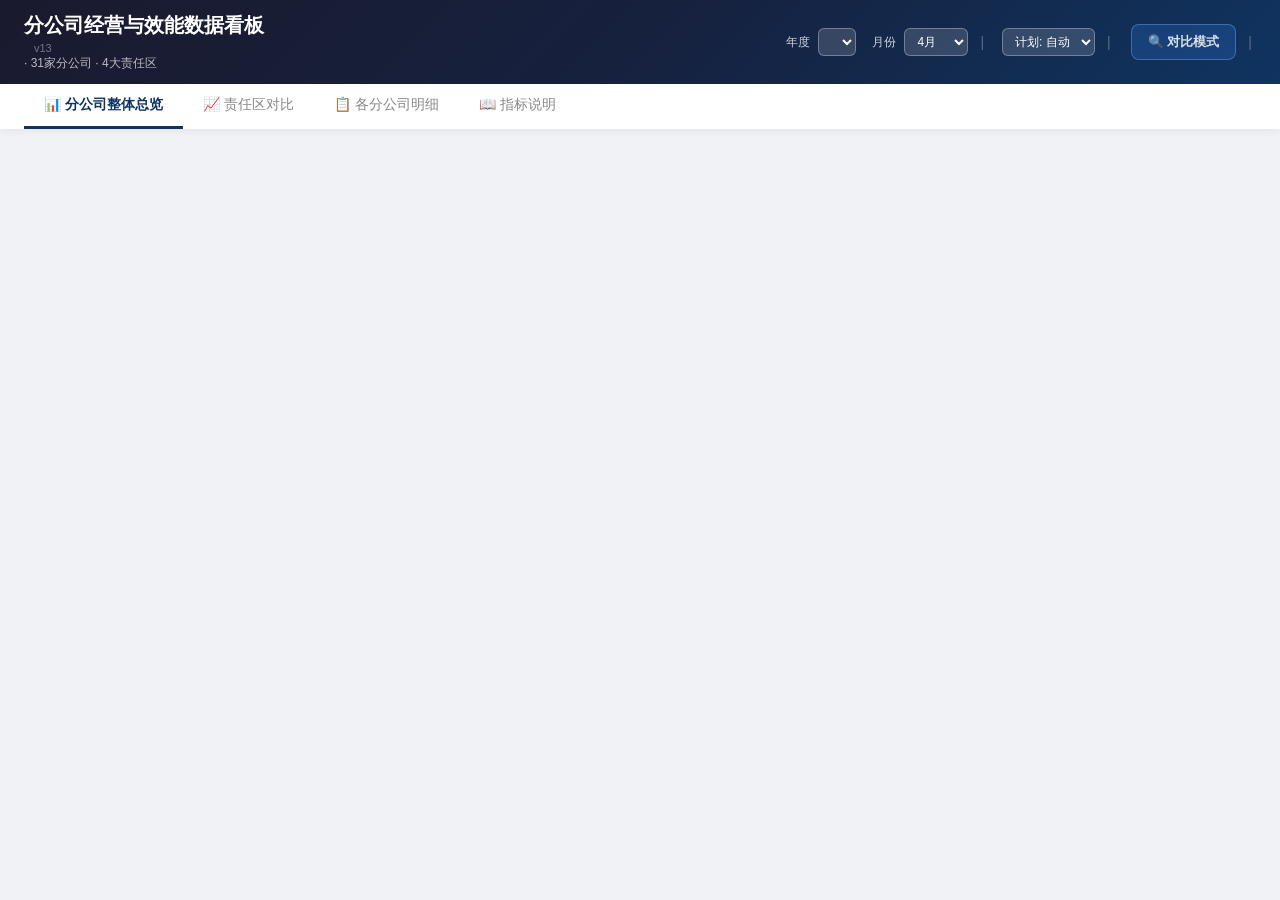
==== share/7TTi6jimqoZZT1NUqRh9ClETQp-K2IYTJYkHz1NMRUw/index.html @ ac45675e "deploy: publish encrypted demo share" ====
<!DOCTYPE html>
<html lang="zh-CN">
<head>
<meta charset="UTF-8"><meta http-equiv="Cache-Control" content="no-cache, no-store, must-revalidate"><meta http-equiv="Pragma" content="no-cache"><meta http-equiv="Expires" content="0"><meta name="robots" content="noindex,nofollow"><meta name="viewport" content="width=device-width,initial-scale=1.0">
<base href="/anxiaoneng/">
<title>分公司经营与效能数据看板 - 2026年4月</title>
<link rel="icon" href="data:,">
<link rel="stylesheet" href="dashboard-diagnosis.css?v=2061812">
<link rel="stylesheet" href="pages/unlock.css?v=1">
<script src="chart.umd.min.js"></script>
<style>
:root{--bg:#f0f2f5;--card:#fff;--text:#1a1a2e;--muted:#888;--blue:#3b82f6;--green:#10b981;--red:#ef4444;--purple:#8b5cf6;--amber:#f59e0b}
*{margin:0;padding:0;box-sizing:border-box}
body{font-family:-apple-system,BlinkMacSystemFont,'PingFang SC','Microsoft YaHei',sans-serif;background:var(--bg);color:var(--text);font-size:14px}
.header{background:linear-gradient(135deg,#1a1a2e,#16213e,#0f3460);color:#fff;padding:12px 24px;display:flex;justify-content:space-between;align-items:center;flex-wrap:wrap;gap:8px}
.header h1{font-size:20px;font-weight:600}
.header .sub{font-size:12px;opacity:.7}
.toolbar{display:flex;gap:8px;align-items:center}
.toolbar button,.toolbar .btn-file{padding:6px 14px;border:1px solid rgba(255,255,255,.3);border-radius:6px;background:rgba(255,255,255,.1);color:#fff;cursor:pointer;font-size:12px;transition:.2s}
.toolbar button:hover,.toolbar .btn-file:hover{background:rgba(255,255,255,.2)}
.toolbar select{color:#fff;background:rgba(255,255,255,.15);border:1px solid rgba(255,255,255,.3);border-radius:6px;padding:5px 8px;font-size:12px;cursor:pointer}
.toolbar select option{color:#1a1a2e;background:#fff}
.toolbar input[type=file]{display:none}
.nav{display:flex;background:var(--card);padding:0 24px;box-shadow:0 2px 8px rgba(0,0,0,.06)}
.nav button{padding:12px 20px;border:none;background:none;font-size:14px;cursor:pointer;color:var(--muted);border-bottom:3px solid transparent}
.nav button:hover{color:var(--text)}
.nav button.active{color:#0f3460;border-bottom-color:#0f3460;font-weight:600}
.main{padding:20px 24px;max-width:1600px;margin:0 auto}
.tab{display:none}.tab.active{display:block;animation:fadeIn .25s ease}
@keyframes fadeIn{from{opacity:0;transform:translateY(4px)}to{opacity:1;transform:translateY(0)}}

.kpi-row{display:grid;grid-template-columns:repeat(auto-fill,minmax(200px,1fr));gap:12px;margin-bottom:20px}
.kpi-card{background:var(--card);border-radius:8px;padding:14px 16px;box-shadow:0 1px 4px rgba(0,0,0,.06);border-left:4px solid var(--blue)}
.kpi-card.c-green{border-left-color:var(--green)}.kpi-card.c-red{border-left-color:var(--red)}.kpi-card.c-purple{border-left-color:var(--purple)}.kpi-card.c-amber{border-left-color:var(--amber)}
.kpi-card .kl{font-size:12px;color:var(--muted);margin-bottom:4px}
.kpi-card .kv{font-size:22px;font-weight:700}

.section{margin-bottom:16px}
.sec-header{display:flex;align-items:center;gap:8px;padding:10px 14px;background:var(--card);border-radius:8px;cursor:pointer;box-shadow:0 1px 4px rgba(0,0,0,.06);user-select:none}
.sec-header:hover{background:#f8f9ff}
.sec-header .arrow{transition:.2s;font-size:10px;color:var(--muted)}
.sec-header.open .arrow{transform:rotate(90deg)}
h4.open .arrow{transform:rotate(90deg)}
.sec-header h3{font-size:14px;font-weight:600}
.sec-header .badge{font-size:11px;background:#e0e7ff;color:#3730a3;padding:2px 8px;border-radius:10px}
.sec-body{display:none;padding:12px 0}
.sec-body.open{display:block}
.sec-group{margin-bottom:10px}

.tbl-wrap{overflow-x:auto;background:var(--card);border-radius:8px;box-shadow:0 1px 4px rgba(0,0,0,.06);margin-bottom:12px;max-height:70vh;overflow-y:auto;background-image:linear-gradient(to right,var(--card) 30%,transparent),linear-gradient(to left,var(--card) 30%,transparent),radial-gradient(farthest-side at 0 50%,rgba(0,0,0,.12),transparent),radial-gradient(farthest-side at 100% 50%,rgba(0,0,0,.12),transparent);background-position:0 0,100% 0,0 0,100% 0;background-repeat:no-repeat;background-size:40px 100%,40px 100%,14px 100%,14px 100%;background-attachment:local,local,scroll,scroll}
.tbl-wrap table th{position:sticky;top:0;z-index:9;background:#f0f4ff}
.tbl-wrap table th:nth-child(1){left:0;z-index:8}
.tbl-wrap table td:nth-child(1){position:sticky;left:0;z-index:4;background:var(--card)}
.tbl-wrap tr:nth-child(even) td{background:#fafafa}
.tbl-wrap tr:nth-child(even) td:nth-child(1){background:#fafafa}
.tbl-wrap tr:nth-child(even) td:nth-child(2){background:#fafafa}
.tbl-wrap tr:nth-child(even) td:nth-child(3){background:#fafafa}
.tbl-wrap tr:hover td{background:#f0f4ff}
.tbl-wrap tr:hover td:nth-child(1){background:#f0f4ff}
.tbl-wrap tr:hover td:nth-child(2){background:#f0f4ff}
.tbl-wrap tr:hover td:nth-child(3){background:#f0f4ff}
table{width:100%;border-collapse:separate;border-spacing:0;font-size:12px}
th{text-align:left;padding:8px 10px;background:#f8f9fa;color:var(--muted);font-weight:600;border-bottom:2px solid #e5e7eb;white-space:nowrap}
td{padding:7px 10px;border-bottom:1px solid #f0f0f0;white-space:nowrap}
tr:hover td{background:#f8f9ff}
.num{text-align:right;font-variant-numeric:tabular-nums}
.hi-green{color:var(--green);font-weight:600}
.hi-red{color:var(--red);font-weight:600}
/* 责任区核心指标表 & 分公司明细表 & 分公司详情表 — 统一黑色字体 */
#branches-table .hi-green,#branches-table .hi-red,#regions-key-table .hi-green,#regions-key-table .hi-red,#branch-detail-view .hi-green,#branch-detail-view .hi-red{color:#1a1a2e!important;font-weight:400}
.computed{color:var(--muted);font-size:11px}

.chart-grid{display:grid;grid-template-columns:1fr 1fr;gap:16px;margin-bottom:12px}
.chart-grid.compare-mode{grid-template-columns:1fr;max-width:900px}
.chart-grid.compare-mode .chart-wrap{min-height:340px}
.chart-card{background:var(--card);border-radius:8px;padding:14px;box-shadow:0 1px 4px rgba(0,0,0,.06)}
.chart-card h4{font-size:12px;margin-bottom:10px;color:var(--muted);font-weight:600}
.chart-wrap{position:relative;min-height:260px}

.region-grid{display:grid;grid-template-columns:repeat(4,1fr);gap:12px;margin-bottom:16px}
.region-card{background:var(--card);border-radius:8px;padding:14px;box-shadow:0 1px 4px rgba(0,0,0,.06)}
.region-card h4{font-size:13px;margin-bottom:10px;padding-bottom:8px;border-bottom:2px solid var(--blue)}
.region-card .metric{display:flex;justify-content:space-between;padding:4px 0;font-size:12px;border-bottom:1px solid #f5f5f5}
.region-card .metric .mv{font-weight:600}

.search-bar{display:flex;gap:8px;margin-bottom:16px;align-items:center}
.search-bar input,.search-bar select{padding:6px 12px;border:1px solid #d1d5db;border-radius:6px;font-size:13px}
.search-bar input{width:200px}

.more-toggle{display:flex;align-items:center;gap:6px;padding:8px 0;cursor:pointer;color:var(--muted);font-size:12px;user-select:none}
.more-toggle:hover{color:var(--blue)}
.more-toggle .mt-arrow{transition:.2s;font-size:10px}
.more-toggle.open .mt-arrow{transform:rotate(90deg)}
.more-body{display:none}
.more-body.open{display:block}
.branch-charts{display:grid;grid-template-columns:repeat(auto-fit,minmax(320px,1fr));gap:14px}
.branch-charts .chart-card{background:var(--bg2);border-radius:10px;padding:14px 16px;border:1px solid var(--border);margin-bottom:0!important}
.branch-charts .chart-card h4{font-size:13px;margin:0 0 10px 0;color:var(--text);font-weight:600}
.branch-charts .chart-wrap{background:#fafbfc;border-radius:6px;padding:4px}

@media(max-width:1200px){.chart-grid{grid-template-columns:1fr}}
@media(max-width:1000px){.region-grid{grid-template-columns:repeat(2,1fr)}.kpi-row{grid-template-columns:repeat(3,1fr)}}
@media(max-width:600px){.region-grid{grid-template-columns:1fr}.kpi-row{grid-template-columns:repeat(2,1fr)}}

.month-bar{display:flex;align-items:center;gap:8px}
.month-bar select{padding:4px 10px;border:1px solid rgba(255,255,255,.3);border-radius:6px;background:rgba(255,255,255,.1);color:#fff;font-size:13px;cursor:pointer;outline:none}
.month-bar select option{color:#333;background:#fff}
.month-bar .btn-reset{padding:4px 10px;border:1px solid rgba(255,255,255,.15);border-radius:6px;background:transparent;color:rgba(255,255,255,.6);cursor:pointer;font-size:11px}
.month-bar .btn-reset:hover{color:#fff;border-color:rgba(255,255,255,.5)}

.plan-bar{display:flex;align-items:center;gap:6px}
.month-bar select#planSelect{padding:4px 8px;border:1px solid rgba(255,255,255,.2);border-radius:6px;background:rgba(255,255,255,.08);color:rgba(255,255,255,.7);font-size:12px;cursor:pointer;outline:none;max-width:180px}
.month-bar select#planSelect option{color:#333;background:#fff}

.btn-dl{display:inline-block;background:rgba(255,255,255,.12);color:#fff;border:1px solid rgba(255,255,255,.2);padding:4px 12px;border-radius:6px;font-size:12px;text-decoration:none;cursor:pointer}.btn-dl:hover{background:rgba(255,255,255,.2)}

/* Branch Detail */
.breadcrumb{margin-bottom:16px;font-size:13px}
.breadcrumb a{color:var(--primary);cursor:pointer;text-decoration:none}
.breadcrumb a:hover{text-decoration:underline}
.branch-header{display:flex;align-items:center;gap:12px;margin-bottom:20px}
.branch-header h2{margin:0;font-size:22px}
.badge-rank{display:inline-block;padding:2px 8px;border-radius:10px;font-size:12px;font-weight:600}
.badge-rank.top{background:#d4edda;color:#155724}
.badge-rank.mid{background:#fff3cd;color:#856404}
.badge-rank.low{background:#f8d7da;color:#721c24}
.back-btn{display:inline-flex;align-items:center;gap:4px;padding:6px 14px;border:none;border-radius:6px;background:var(--bg2);color:var(--text);cursor:pointer;font-size:13px;margin-bottom:16px}
.back-btn:hover{background:var(--border)}
.kpi-cards{display:grid;grid-template-columns:repeat(auto-fit,minmax(220px,1fr));gap:12px;margin-bottom:20px}
.kpi-card{background:var(--bg2);border-radius:8px;padding:14px 16px;border-left:3px solid var(--primary)}
.kpi-card h4{font-size:12px;color:var(--text2);margin:0 0 8px 0}
.kpi-card .val{font-size:24px;font-weight:700;margin-bottom:4px}
.kpi-card .avg{font-size:12px;color:var(--text2);margin-bottom:6px}
.kpi-card .diff{font-size:12px;margin-bottom:4px}
.kpi-card .rank{font-size:11px;color:var(--text2)}
.diff-up{color:#16a34a}
.diff-down{color:#dc2626}
.rank-bar{display:flex;align-items:center;gap:6px}
.rank-bar .bar-track{flex:1;height:4px;background:var(--border);border-radius:2px;overflow:hidden}
.rank-bar .bar-fill{height:100%;border-radius:2px;transition:width .3s}
.col-rank{width:60px;text-align:center}
.clickable-row{cursor:pointer;transition:background .15s}
.clickable-row:hover{background:rgba(59,130,246,.06)}


.sortable{cursor:pointer;user-select:none;white-space:nowrap}
.sortable:hover{background:rgba(59,130,246,.08)}
.mt-arrow{display:inline-block;font-size:10px;transition:transform .2s}
.more-toggle.open .mt-arrow{transform:rotate(90deg)}


.toast{position:fixed;top:20px;left:50%;transform:translateX(-50%);z-index:10000;padding:10px 24px;border-radius:8px;font-size:13px;font-weight:600;box-shadow:0 4px 20px rgba(0,0,0,.15);animation:toastIn .3s ease,toastOut .3s ease 2.5s forwards;pointer-events:none}
.toast-success{background:#d4edda;color:#155724;border:1px solid #c3e6cb}
.toast-error{background:#f8d7da;color:#721c24;border:1px solid #f5c6cb}
.toast-info{background:#d1ecf1;color:#0c5460;border:1px solid #bee5eb}
@keyframes toastIn{from{opacity:0;transform:translateX(-50%) translateY(-20px)}to{opacity:1;transform:translateX(-50%) translateY(0)}}
@keyframes toastOut{from{opacity:1}to{opacity:0;transform:translateX(-50%) translateY(-10px)}}

/* Data management */
.data-year{margin-bottom:24px}
.data-year h3{font-size:15px;margin-bottom:10px;color:#1a1a2e}
.month-grid{display:grid;grid-template-columns:repeat(12,1fr);gap:8px;margin-bottom:8px}
.month-cell{background:var(--card);border-radius:6px;padding:10px 8px;text-align:center;font-size:11px;box-shadow:0 1px 3px rgba(0,0,0,.04);cursor:default;transition:.15s}
.month-cell.has-data{background:#e8f5e9;border:1px solid #a5d6a7;color:#2e7d32;font-weight:600}
.month-cell.no-data{background:#fafafa;border:1px dashed #e0e0e0;color:#bbb}
.month-cell:hover{transform:translateY(-1px);box-shadow:0 3px 8px rgba(0,0,0,.08)}
.month-cell .mon{font-size:18px;font-weight:700;display:block;margin-bottom:2px}
.month-cell .yr{font-size:10px;opacity:.6}
.plan-list{display:flex;flex-wrap:wrap;gap:8px;margin-bottom:8px}
.plan-card{background:var(--card);border-radius:8px;padding:10px 14px;box-shadow:0 1px 3px rgba(0,0,0,.04);display:flex;align-items:center;gap:10px;font-size:12px}
.plan-card .vers{font-weight:600;color:#0f3460;font-size:14px}
.plan-card .info{color:var(--muted);font-size:11px}
.plan-card .plan-actions{margin-left:auto;display:flex;gap:4px}
.data-section{margin-bottom:20px}
.data-section h4{font-size:13px;color:var(--muted);margin-bottom:8px;text-transform:uppercase;letter-spacing:.5px}
.data-actions{display:flex;gap:8px;margin-top:16px;flex-wrap:wrap}
.btn-sm{padding:4px 10px;font-size:11px;border-radius:4px;border:1px solid #ddd;background:#fff;cursor:pointer;transition:.15s}
.btn-sm:hover{background:#f5f5f5}
.btn-sm.danger{color:#c62828;border-color:#ef9a9a}
.btn-sm.danger:hover{background:#ffebee}
.btn-sm.warn{color:#e65100;border-color:#ffcc80}
.btn-sm.warn:hover{background:#fff3e0}
.trend-show-btn{padding:6px 16px;border:1px solid #2563eb;border-radius:6px;background:#2563eb;color:#fff;cursor:pointer;font-size:12px;font-weight:600;transition:.15s}
.trend-show-btn:hover{background:#1d4ed8;border-color:#1d4ed8}
.trend-show-btn:focus-visible{outline:2px solid #93c5fd;outline-offset:2px}
.trend-summary{margin-top:12px;padding:12px 14px;border-left:3px solid #2563eb;border-radius:6px;background:#f5f8ff;color:var(--text);font-size:12px;line-height:1.7}
.trend-summary strong{color:#1d4ed8}
.import-time{font-size:10px;color:var(--muted)}

/* KPI card delta badge */
.kpi-delta{font-size:10px;margin-top:4px;padding:2px 6px;border-radius:4px;background:rgba(0,0,0,.04);display:inline-block}
/* Compare column styling */
.cmp-hdr{background:#e8f0fe!important;color:#1e40af;font-weight:600}
.cmp-data{color:#666;background:rgba(59,130,246,.04)}
.cmp-delta{font-variant-numeric:tabular-nums}
/* Overview section row highlight in compare mode */
:root{--cmp-bg:rgba(239,246,255,.5)}
tr:nth-child(even) .cmp-delta{background:rgba(239,246,255,.6)!important}
tr:nth-child(even) .cmp-data{background:rgba(59,130,246,.06)!important}
/* Chart grid in compare mode — increased spacing */
.chart-grid.compare-mode .chart-wrap{min-height:420px;margin-bottom:24px}
.chart-grid.compare-mode .chart-card{padding:14px 18px}
.chart-grid.compare-mode canvas{max-height:380px}
/* Branches table compare column — warm highlight */
td.cmp-delta{transition:background .2s}
.tbl-wrap tbody tr:hover td.cmp-delta{background:#fef3c7!important}
.alert-bar{position:sticky;top:0;z-index:100;background:#fff;border-bottom:1px solid #fee2e2;box-shadow:0 2px 8px rgba(0,0,0,.06)}.alert-bar .alert-summary{padding:8px 16px;color:#991b1b;user-select:none}.alert-bar .alert-detail{padding:0 16px 8px}.alert-bar .alert-toggle{font-size:10px;margin-left:8px;color:#999}.alert-item{transition:background .2s}.alert-item:hover{filter:brightness(.97)}
/* Export tab */
.exp-section{background:var(--card);border-radius:8px;padding:16px 20px;margin-bottom:16px;box-shadow:0 1px 4px rgba(0,0,0,.06)}
.exp-section h3{font-size:14px;color:#1e3a5f;margin-bottom:10px}
.exp-check{display:inline-flex;align-items:center;gap:4px;font-size:12px;padding:3px 8px;border:1px solid #e5e7eb;border-radius:6px;margin:2px 4px 2px 0;cursor:pointer;white-space:nowrap;user-select:none;transition:.15s}
.exp-check:hover{border-color:var(--blue);background:#eff6ff}
.exp-check input[type=checkbox]{accent-color:var(--blue)}
.exp-sel-all{padding:2px 10px;border:1px solid #d1d5db;border-radius:4px;background:#f9fafb;cursor:pointer;font-size:11px;color:#6b7280;margin-right:4px;transition:.15s}
.exp-sel-all:hover{background:#e5e7eb;color:#374151}
.exp-sel-card{padding:1px 8px;font-size:10px;border:1px solid rgba(0,0,0,.12);border-radius:3px;background:rgba(255,255,255,.7);cursor:pointer;transition:.15s}
.exp-sel-card:hover{background:#fff;border-color:rgba(0,0,0,.25)}
.exp-check-card:hover{background:rgba(255,255,255,.6) !important}
.exp-btn-primary{padding:8px 20px;background:var(--blue);color:#fff;border:none;border-radius:6px;cursor:pointer;font-weight:600;transition:.2s}
.exp-btn-primary:hover{filter:brightness(1.1)}
.exp-branch-label{min-width:110px}

/* ========== 移动端适配 ========== */
@media(max-width:768px){
  /* ── Header & Toolbar ── */
  .header{padding:10px 12px;flex-direction:column;align-items:flex-start}
  .header h1{font-size:16px}
  .header .sub{font-size:10px;display:block;margin-top:2px}
  .toolbar{flex-wrap:wrap;gap:4px;font-size:11px}
  .toolbar button,.toolbar .btn-file{padding:4px 8px;font-size:10px;border-radius:4px}
  .toolbar select{padding:3px 6px;font-size:10px}
  .toolbar a.btn-dl{padding:3px 8px;font-size:10px}
  .toolbar .month-bar select,.toolbar .plan-bar select{font-size:10px;padding:3px 6px}
  .toolbar #btnCompare{padding:5px 10px;font-size:11px}
  .toolbar label{font-size:10px}

  /* ── Compare bar ── */
  #compareBar{flex-wrap:wrap;padding:6px 10px;gap:4px;font-size:11px}
  #compareBar select{padding:2px 6px;font-size:10px}
  #compareBar button{padding:2px 6px;font-size:10px}

  /* ── Navigation ── */
  .nav{padding:0 8px;overflow-x:auto;-webkit-overflow-scrolling:touch}
  .nav button{padding:8px 10px;font-size:11px;white-space:nowrap;flex-shrink:0}

  /* ── Main content ── */
  .main{padding:12px 8px}

  /* ── KPI cards ── */
  .kpi-row{grid-template-columns:1fr 1fr;gap:8px}
  .kpi-card{padding:10px 12px}
  .kpi-card .kv{font-size:18px}
  .kpi-card .kl{font-size:10px}

  /* ── Section headers ── */
  .sec-header{padding:8px 10px}
  .sec-header h3{font-size:12px}

  /* ── Region grid ── */
  .region-grid{grid-template-columns:1fr;gap:8px}
  .region-card{padding:10px 12px}
  .region-card h4{font-size:11px}
  .region-card .metric{font-size:10px}

  /* ── Chart grid ── */
  .chart-grid{grid-template-columns:1fr;gap:10px}
  .chart-card{padding:8px 10px}
  .chart-card h4{font-size:11px}
  .chart-wrap{min-height:200px}
  .chart-grid.compare-mode .chart-wrap{min-height:240px}

  /* ── Branch search ── */
  .search-bar{flex-wrap:wrap;gap:4px}
  .search-bar input{width:100%}
  .search-bar select{font-size:11px;padding:4px 8px}

  /* ── Branch table ── */
  .tbl-wrap{max-height:55vh;font-size:10px}
  .tbl-wrap table{font-size:10px}
  .tbl-wrap th,.tbl-wrap td{padding:5px 6px}
  /* ── Branch detail ── */
  .branch-header{flex-wrap:wrap;gap:6px}
  .branch-header h2{font-size:16px}
  .kpi-cards{grid-template-columns:1fr 1fr;gap:8px}
  .kpi-card .val{font-size:18px}
  .branch-charts{grid-template-columns:1fr}

  /* ── Trend section ── */
  #trend-chart-wrap{height:220px}

  /* ── Data management ── */
  .data-year h3{font-size:13px}
  .month-grid{grid-template-columns:repeat(6,1fr);gap:4px}
  .month-cell{padding:6px 4px;font-size:9px}
  .month-cell .mon{font-size:14px}
  .plan-card{width:100%}

  /* ── Export tab ── */
  .exp-section{padding:10px 12px;margin-bottom:10px}
  .exp-section h3{font-size:12px}
  .exp-check{padding:2px 6px;font-size:10px}
  .exp-sel-all{padding:1px 6px;font-size:9px}
  .exp-btn-primary{padding:6px 14px;font-size:13px;width:100%}

  /* ── Alert bar ── */
  .alert-bar .alert-summary{padding:6px 10px;font-size:11px}
  .alert-bar .alert-detail{padding:0 10px 6px;font-size:10px}

  /* ── Breadcrumb ── */
  .breadcrumb{font-size:11px}

  /* ── Toast ── */
  .toast{font-size:11px;padding:8px 16px}
}

@media(max-width:480px){
  .kpi-row{grid-template-columns:1fr}
  .kpi-cards{grid-template-columns:1fr}
  .month-grid{grid-template-columns:repeat(3,1fr)}
  .nav button{font-size:10px;padding:6px 8px}
  .header h1{font-size:14px}
  .toolbar button,.toolbar select{font-size:9px}
}
.share-banner{display:none;align-items:center;gap:18px;flex-wrap:wrap;padding:10px 24px;background:#eff6ff;border-bottom:1px solid #bfdbfe;color:#1e3a8a;font-size:12px}
.share-banner .share-badge{font-weight:700;background:#2563eb;color:#fff;padding:4px 10px;border-radius:999px}
.share-banner span b{color:#1e40af;margin-left:4px}
.share-empty{max-width:620px;margin:80px auto;padding:40px;text-align:center;background:#fff;border:1px solid #dbeafe;border-radius:14px;box-shadow:0 8px 30px rgba(30,64,175,.08)}
.share-empty-icon{font-size:44px;margin-bottom:12px}.share-empty h2{font-size:20px;margin-bottom:10px}.share-empty p{color:#475569;margin-bottom:8px}.share-empty small{color:#94a3b8}
.share-mode .toolbar [data-share-restricted],.share-mode [data-share-ai]{display:none!important}</style>
</head>
<body>
<div class="header">
<div><h1>分公司经营与效能数据看板</h1><span style="font-size:11px;color:rgba(255,255,255,.4);margin-left:10px">v13</span><div class="sub"><span id="monthLabel"></span><span id="headerComparePeriodLabel" style="display:none;font-size:11px;color:rgba(147,197,253,.9);margin-left:6px"></span><span> · 31家分公司 · 4大责任区</span></div></div>

<div class="toolbar"><label style="font-size:12px;opacity:.8">年度</label><select id="yearSelect" onchange="setDataYear(this.value)"></select><label style="font-size:12px;opacity:.8;margin-left:8px">月份</label><select id="dataMonth" onchange="setDataMonth(this.value)"><option value="1">1月</option><option value="2">2月</option><option value="3">3月</option><option value="4" selected>4月</option><option value="5">5月</option><option value="6">6月</option><option value="7">7月</option><option value="8">8月</option><option value="9">9月</option><option value="10">10月</option><option value="11">11月</option><option value="12">12月</option></select>
<span style="opacity:.3;margin:0 4px">|</span>
<select id="planSelect" onchange="switchPlan(this.value)" style="margin-left:6px;padding:5px 8px;color:#fff;background:rgba(255,255,255,.15);border:1px solid rgba(255,255,255,.3);border-radius:6px;font-size:12px;cursor:pointer" title="选择计划版本"><option value="auto" selected>计划: 自动</option></select>
<span style="opacity:.3;margin:0 4px">|</span>
<button id="btnCompare" style="margin-left:8px;font-size:13px;opacity:.85;padding:8px 16px;background:rgba(59,130,246,.25);border:1px solid rgba(147,197,253,.4);border-radius:8px;color:#fff;cursor:pointer;transition:.2s;font-weight:600">🔍 对比模式</button>
<span style="opacity:.3;margin:0 4px">|</span>






</div>
</div>
<div id="shareBanner" class="share-banner"><span class="share-badge">只读分享</span><span>数据周期 <b id="sharePeriod">—</b></span><span>数据版本 <b id="shareVersion">—</b></span><span>发布时间 <b id="sharePublishedAt">—</b></span><span>分享模式 <b id="shareModeLabel">—</b></span></div>
<div id="statusBar" style="display:none;background:rgba(76,175,80,.2);color:#4caf50;padding:4px 16px;font-size:12px;text-align:center"></div>



<div id="compareBar" style="display:none;background:rgba(59,130,246,.08);border-bottom:1px solid rgba(59,130,246,.15);padding:6px 24px;align-items:center;gap:6px"><span style="font-size:12px;color:rgba(59,130,246,.9);font-weight:600;margin-right:4px">🔍 对比期</span><select id="compareYear" onchange="refreshCompareMonths();setComparePeriod()" style="padding:3px 8px;font-size:12px;border:1px solid rgba(59,130,246,.3);border-radius:4px;background:#fff;margin-right:2px"></select><span style="font-size:12px;color:#666">年</span><select id="compareMonth" onchange="setComparePeriod()" style="padding:3px 8px;font-size:12px;border:1px solid rgba(59,130,246,.3);border-radius:4px;background:#fff"></select><span style="font-size:12px;color:#666">月</span><button class="btn-sm" onclick="quickCompare('prevMonth')" style="margin-left:8px;color:#2563eb;border-color:#93c5fd;font-size:11px;padding:3px 8px">vs 上月</button><button class="btn-sm" onclick="quickCompare('prevYear')" style="color:#7c3aed;border-color:#c4b5fd;font-size:11px;padding:3px 8px">vs 去年同期</button><span id="barComparePeriodLabel" style="font-size:11px;color:rgba(59,130,246,.6);margin-left:6px"></span></div>

<div class="nav">
<button class="active" onclick="switchTab('overview')">📊 分公司整体总览</button>
<button onclick="switchTab('regions')">📈 责任区对比<span id="regions-badge" style="display:none;background:#dc2626;color:#fff;border-radius:10px;padding:1px 6px;font-size:10px;margin-left:4px;vertical-align:top">0</span></button>
<button onclick="switchTab('branches')">📋 各分公司明细<span id="branches-badge" style="display:none;background:#dc2626;color:#fff;border-radius:10px;padding:1px 6px;font-size:10px;margin-left:4px;vertical-align:top">0</span></button>

<button onclick="switchTab('guide')">📖 指标说明</button>


</div>
<div id="alert-bar" class="alert-bar" style="display:none"></div>
<style>.alert-detail{max-height:60vh;overflow-y:auto;padding:4px 0}.alert-summary:hover{opacity:.85}
.tbl-wrap td.cmp-col{position:relative;z-index:0}
/* s0/s1/s2/s3 冻结列 — 依赖 table-layout:fixed + JS 动态设宽 */
.tbl-wrap .s0{position:sticky;left:0;z-index:8}
.tbl-wrap .s1{position:sticky;z-index:7}
.tbl-wrap .s2{position:sticky;z-index:7;box-shadow:4px 0 8px rgba(0,0,0,.08)}
</style>
<div class="main">
<div id="tab-overview" class="tab active"><div id="overview-kpi" class="kpi-row"></div><div id="overview-sections"></div></div>
<div id="tab-regions" class="tab"><div id="regions-kpi" class="region-grid"></div><div id="regions-key-table"></div><div id="regions-charts"></div><div id="regions-detail"></div></div>
<div id="tab-guide" class="tab"></div>

<div id="tab-branches" class="tab">
<div id="branches-list-view"><div class="search-bar"><input type="text" id="branchSearch" placeholder="搜索分公司..." oninput="renderBranches()"><select id="branchGroup" onchange="renderBranches();if(window.App&&App.isCompareMode&&typeof applyCompareMode==='function')applyCompareMode()"><option value="all">全部指标</option><option value="保费">保费类</option><option value="效益">效益类</option><option value="效能">效能类</option><option value="人员">人员类</option></select><select id="branchRegion" onchange="renderBranches();if(window.App&&App.isCompareMode&&typeof applyCompareMode==='function')applyCompareMode()"><option value="all">全部责任区</option><option value="第一责任区">第一责任区</option><option value="第二责任区">第二责任区</option><option value="第三责任区">第三责任区</option><option value="第四责任区">第四责任区</option></select><span class="hint-text" style="font-size:11px;color:var(--text2);margin-left:8px">点击分公司行查看详情与排名</span></div><div id="branches-table" class="tbl-wrap"></div></div>
<div id="branch-detail-view" style="display:none"><button class="back-btn" onclick="hideBranchDetail()">← 返回分公司列表</button><div id="branch-detail-content"></div></div>
<div id="trend-section"><h3 style="margin-bottom:10px;font-size:15px">📈 多期趋势</h3><div style="display:flex;gap:10px;align-items:center;margin-bottom:10px;flex-wrap:wrap"><span style="font-size:12px;color:var(--muted)">指标</span><select id="trendIndicator"><option value="">选择指标...</option></select><span style="font-size:12px;color:var(--muted)">分公司</span><select id="trendBranch"><option value="all">全部汇总</option></select><span style="font-size:12px;color:var(--muted)">时间对比</span><select id="trendCompareType"><option value="mom">环比（本年逐月）</option><option value="yoy">同比（同月跨年）</option></select><button type="button" id="trendShowButton" class="trend-show-btn" onclick="renderTrendChart()">显示趋势</button><span id="trendCompareHint" style="font-size:11px;color:var(--muted)">选择条件后点击“显示趋势”</span></div><div id="trend-chart-wrap" style="position:relative;height:320px"><canvas id="trendChart"></canvas></div><div id="trendSummary" class="trend-summary" style="display:none" aria-live="polite"></div></div>
</div>
</div>

</div>
<div id="pagesUnlockRoot"></div>
<script src="pages/crypto.js?v=1"></script>
<script src="pages/unlock.js?v=1"></script>
<script src="dashboard-data.js?v=2062101"></script>
<script src="dashboard-share.js?v=2062101"></script>
<script src="dashboard-config.js?v=204253"></script>
<script src="dashboard-compute.js?v=204253"></script>
<script src="dashboard-metrics.js?v=2061803"></script>
<script src="dashboard-charts.js?v=204253"></script>
<script src="dashboard-render.js?v=2061906"></script>
<script src="dashboard-alerts.js?v=204253"></script>
<script src="dashboard-main.js?v=2062002"></script>
<div id="errPanel" style="position:fixed;bottom:0;left:0;right:0;background:#fee;color:#c00;padding:8px 16px;font-size:12px;font-family:monospace;display:none;z-index:9999;max-height:120px;overflow:auto;white-space:pre-wrap;border-top:2px solid red"></div>
</body>
</html>
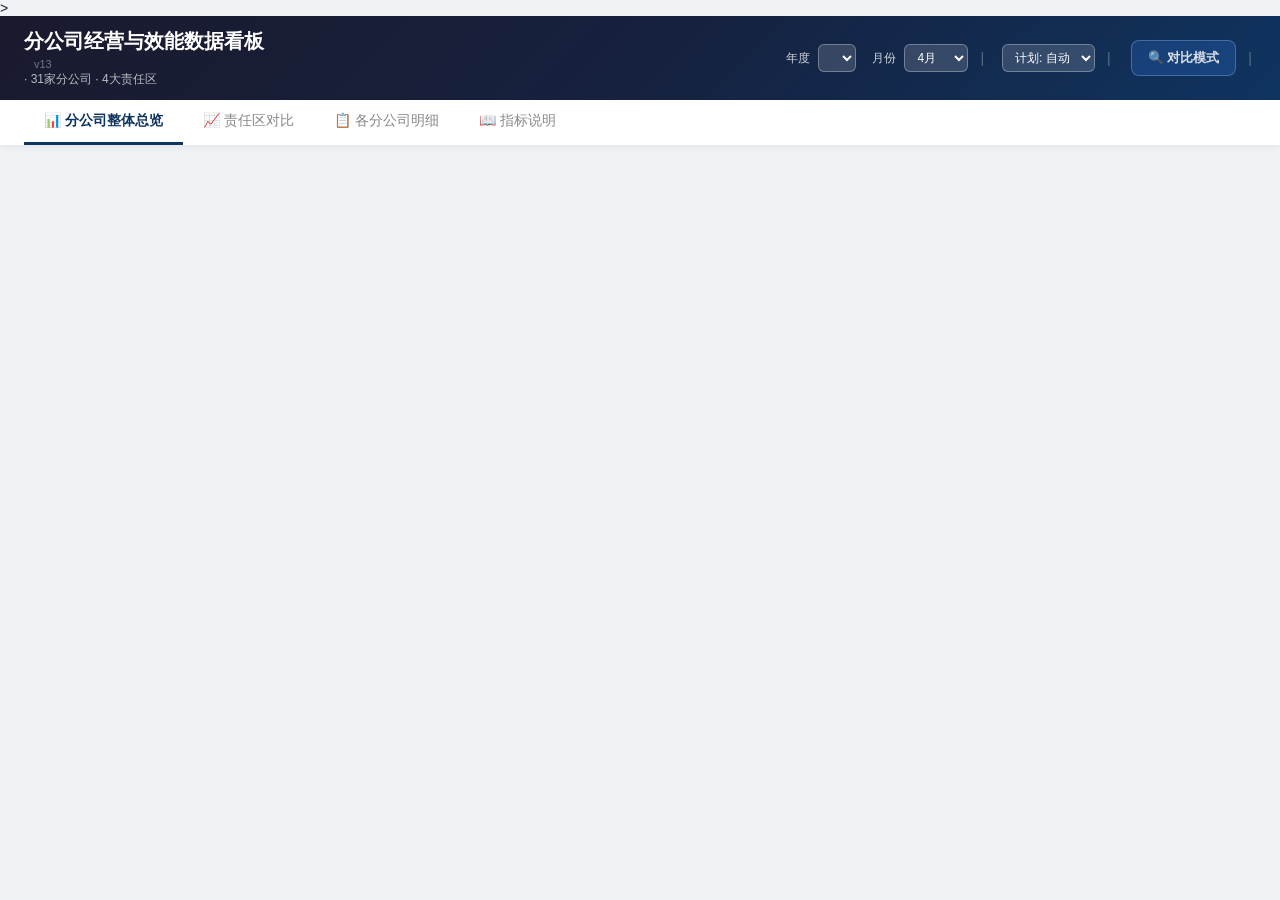
==== commit cacd882b: "fix: generate share pages + fix base href for GitHub Pages" ====
--- a/share/7TTi6jimqoZZT1NUqRh9ClETQp-K2IYTJYkHz1NMRUw/index.html
+++ b/share/7TTi6jimqoZZT1NUqRh9ClETQp-K2IYTJYkHz1NMRUw/index.html
@@ -1,183 +1,183 @@
-<!DOCTYPE html>
-<html lang="zh-CN">
-<head>
+<!DOCTYPE html>
+<html lang="zh-CN">
+<head><base href="/anxiaoneng/">
 <meta charset="UTF-8"><meta http-equiv="Cache-Control" content="no-cache, no-store, must-revalidate"><meta http-equiv="Pragma" content="no-cache"><meta http-equiv="Expires" content="0"><meta name="robots" content="noindex,nofollow"><meta name="viewport" content="width=device-width,initial-scale=1.0">
-<base href="/anxiaoneng/">
+>
 <title>分公司经营与效能数据看板 - 2026年4月</title>
 <link rel="icon" href="data:,">
 <link rel="stylesheet" href="dashboard-diagnosis.css?v=2061812">
 <link rel="stylesheet" href="pages/unlock.css?v=1">
 <script src="chart.umd.min.js"></script>
-<style>
-:root{--bg:#f0f2f5;--card:#fff;--text:#1a1a2e;--muted:#888;--blue:#3b82f6;--green:#10b981;--red:#ef4444;--purple:#8b5cf6;--amber:#f59e0b}
-*{margin:0;padding:0;box-sizing:border-box}
-body{font-family:-apple-system,BlinkMacSystemFont,'PingFang SC','Microsoft YaHei',sans-serif;background:var(--bg);color:var(--text);font-size:14px}
-.header{background:linear-gradient(135deg,#1a1a2e,#16213e,#0f3460);color:#fff;padding:12px 24px;display:flex;justify-content:space-between;align-items:center;flex-wrap:wrap;gap:8px}
-.header h1{font-size:20px;font-weight:600}
-.header .sub{font-size:12px;opacity:.7}
-.toolbar{display:flex;gap:8px;align-items:center}
-.toolbar button,.toolbar .btn-file{padding:6px 14px;border:1px solid rgba(255,255,255,.3);border-radius:6px;background:rgba(255,255,255,.1);color:#fff;cursor:pointer;font-size:12px;transition:.2s}
-.toolbar button:hover,.toolbar .btn-file:hover{background:rgba(255,255,255,.2)}
-.toolbar select{color:#fff;background:rgba(255,255,255,.15);border:1px solid rgba(255,255,255,.3);border-radius:6px;padding:5px 8px;font-size:12px;cursor:pointer}
-.toolbar select option{color:#1a1a2e;background:#fff}
-.toolbar input[type=file]{display:none}
-.nav{display:flex;background:var(--card);padding:0 24px;box-shadow:0 2px 8px rgba(0,0,0,.06)}
-.nav button{padding:12px 20px;border:none;background:none;font-size:14px;cursor:pointer;color:var(--muted);border-bottom:3px solid transparent}
-.nav button:hover{color:var(--text)}
-.nav button.active{color:#0f3460;border-bottom-color:#0f3460;font-weight:600}
-.main{padding:20px 24px;max-width:1600px;margin:0 auto}
-.tab{display:none}.tab.active{display:block;animation:fadeIn .25s ease}
-@keyframes fadeIn{from{opacity:0;transform:translateY(4px)}to{opacity:1;transform:translateY(0)}}
-
-.kpi-row{display:grid;grid-template-columns:repeat(auto-fill,minmax(200px,1fr));gap:12px;margin-bottom:20px}
-.kpi-card{background:var(--card);border-radius:8px;padding:14px 16px;box-shadow:0 1px 4px rgba(0,0,0,.06);border-left:4px solid var(--blue)}
-.kpi-card.c-green{border-left-color:var(--green)}.kpi-card.c-red{border-left-color:var(--red)}.kpi-card.c-purple{border-left-color:var(--purple)}.kpi-card.c-amber{border-left-color:var(--amber)}
-.kpi-card .kl{font-size:12px;color:var(--muted);margin-bottom:4px}
-.kpi-card .kv{font-size:22px;font-weight:700}
-
-.section{margin-bottom:16px}
-.sec-header{display:flex;align-items:center;gap:8px;padding:10px 14px;background:var(--card);border-radius:8px;cursor:pointer;box-shadow:0 1px 4px rgba(0,0,0,.06);user-select:none}
-.sec-header:hover{background:#f8f9ff}
-.sec-header .arrow{transition:.2s;font-size:10px;color:var(--muted)}
-.sec-header.open .arrow{transform:rotate(90deg)}
-h4.open .arrow{transform:rotate(90deg)}
-.sec-header h3{font-size:14px;font-weight:600}
-.sec-header .badge{font-size:11px;background:#e0e7ff;color:#3730a3;padding:2px 8px;border-radius:10px}
-.sec-body{display:none;padding:12px 0}
-.sec-body.open{display:block}
-.sec-group{margin-bottom:10px}
-
-.tbl-wrap{overflow-x:auto;background:var(--card);border-radius:8px;box-shadow:0 1px 4px rgba(0,0,0,.06);margin-bottom:12px;max-height:70vh;overflow-y:auto;background-image:linear-gradient(to right,var(--card) 30%,transparent),linear-gradient(to left,var(--card) 30%,transparent),radial-gradient(farthest-side at 0 50%,rgba(0,0,0,.12),transparent),radial-gradient(farthest-side at 100% 50%,rgba(0,0,0,.12),transparent);background-position:0 0,100% 0,0 0,100% 0;background-repeat:no-repeat;background-size:40px 100%,40px 100%,14px 100%,14px 100%;background-attachment:local,local,scroll,scroll}
-.tbl-wrap table th{position:sticky;top:0;z-index:9;background:#f0f4ff}
-.tbl-wrap table th:nth-child(1){left:0;z-index:8}
-.tbl-wrap table td:nth-child(1){position:sticky;left:0;z-index:4;background:var(--card)}
-.tbl-wrap tr:nth-child(even) td{background:#fafafa}
-.tbl-wrap tr:nth-child(even) td:nth-child(1){background:#fafafa}
-.tbl-wrap tr:nth-child(even) td:nth-child(2){background:#fafafa}
-.tbl-wrap tr:nth-child(even) td:nth-child(3){background:#fafafa}
-.tbl-wrap tr:hover td{background:#f0f4ff}
-.tbl-wrap tr:hover td:nth-child(1){background:#f0f4ff}
-.tbl-wrap tr:hover td:nth-child(2){background:#f0f4ff}
-.tbl-wrap tr:hover td:nth-child(3){background:#f0f4ff}
-table{width:100%;border-collapse:separate;border-spacing:0;font-size:12px}
-th{text-align:left;padding:8px 10px;background:#f8f9fa;color:var(--muted);font-weight:600;border-bottom:2px solid #e5e7eb;white-space:nowrap}
-td{padding:7px 10px;border-bottom:1px solid #f0f0f0;white-space:nowrap}
-tr:hover td{background:#f8f9ff}
-.num{text-align:right;font-variant-numeric:tabular-nums}
-.hi-green{color:var(--green);font-weight:600}
-.hi-red{color:var(--red);font-weight:600}
-/* 责任区核心指标表 & 分公司明细表 & 分公司详情表 — 统一黑色字体 */
-#branches-table .hi-green,#branches-table .hi-red,#regions-key-table .hi-green,#regions-key-table .hi-red,#branch-detail-view .hi-green,#branch-detail-view .hi-red{color:#1a1a2e!important;font-weight:400}
-.computed{color:var(--muted);font-size:11px}
-
-.chart-grid{display:grid;grid-template-columns:1fr 1fr;gap:16px;margin-bottom:12px}
-.chart-grid.compare-mode{grid-template-columns:1fr;max-width:900px}
-.chart-grid.compare-mode .chart-wrap{min-height:340px}
-.chart-card{background:var(--card);border-radius:8px;padding:14px;box-shadow:0 1px 4px rgba(0,0,0,.06)}
-.chart-card h4{font-size:12px;margin-bottom:10px;color:var(--muted);font-weight:600}
-.chart-wrap{position:relative;min-height:260px}
-
-.region-grid{display:grid;grid-template-columns:repeat(4,1fr);gap:12px;margin-bottom:16px}
-.region-card{background:var(--card);border-radius:8px;padding:14px;box-shadow:0 1px 4px rgba(0,0,0,.06)}
-.region-card h4{font-size:13px;margin-bottom:10px;padding-bottom:8px;border-bottom:2px solid var(--blue)}
-.region-card .metric{display:flex;justify-content:space-between;padding:4px 0;font-size:12px;border-bottom:1px solid #f5f5f5}
-.region-card .metric .mv{font-weight:600}
-
-.search-bar{display:flex;gap:8px;margin-bottom:16px;align-items:center}
-.search-bar input,.search-bar select{padding:6px 12px;border:1px solid #d1d5db;border-radius:6px;font-size:13px}
-.search-bar input{width:200px}
-
-.more-toggle{display:flex;align-items:center;gap:6px;padding:8px 0;cursor:pointer;color:var(--muted);font-size:12px;user-select:none}
-.more-toggle:hover{color:var(--blue)}
-.more-toggle .mt-arrow{transition:.2s;font-size:10px}
-.more-toggle.open .mt-arrow{transform:rotate(90deg)}
-.more-body{display:none}
-.more-body.open{display:block}
-.branch-charts{display:grid;grid-template-columns:repeat(auto-fit,minmax(320px,1fr));gap:14px}
-.branch-charts .chart-card{background:var(--bg2);border-radius:10px;padding:14px 16px;border:1px solid var(--border);margin-bottom:0!important}
-.branch-charts .chart-card h4{font-size:13px;margin:0 0 10px 0;color:var(--text);font-weight:600}
-.branch-charts .chart-wrap{background:#fafbfc;border-radius:6px;padding:4px}
-
-@media(max-width:1200px){.chart-grid{grid-template-columns:1fr}}
-@media(max-width:1000px){.region-grid{grid-template-columns:repeat(2,1fr)}.kpi-row{grid-template-columns:repeat(3,1fr)}}
-@media(max-width:600px){.region-grid{grid-template-columns:1fr}.kpi-row{grid-template-columns:repeat(2,1fr)}}
-
-.month-bar{display:flex;align-items:center;gap:8px}
-.month-bar select{padding:4px 10px;border:1px solid rgba(255,255,255,.3);border-radius:6px;background:rgba(255,255,255,.1);color:#fff;font-size:13px;cursor:pointer;outline:none}
-.month-bar select option{color:#333;background:#fff}
-.month-bar .btn-reset{padding:4px 10px;border:1px solid rgba(255,255,255,.15);border-radius:6px;background:transparent;color:rgba(255,255,255,.6);cursor:pointer;font-size:11px}
-.month-bar .btn-reset:hover{color:#fff;border-color:rgba(255,255,255,.5)}
-
-.plan-bar{display:flex;align-items:center;gap:6px}
-.month-bar select#planSelect{padding:4px 8px;border:1px solid rgba(255,255,255,.2);border-radius:6px;background:rgba(255,255,255,.08);color:rgba(255,255,255,.7);font-size:12px;cursor:pointer;outline:none;max-width:180px}
-.month-bar select#planSelect option{color:#333;background:#fff}
-
-.btn-dl{display:inline-block;background:rgba(255,255,255,.12);color:#fff;border:1px solid rgba(255,255,255,.2);padding:4px 12px;border-radius:6px;font-size:12px;text-decoration:none;cursor:pointer}.btn-dl:hover{background:rgba(255,255,255,.2)}
-
-/* Branch Detail */
-.breadcrumb{margin-bottom:16px;font-size:13px}
-.breadcrumb a{color:var(--primary);cursor:pointer;text-decoration:none}
-.breadcrumb a:hover{text-decoration:underline}
-.branch-header{display:flex;align-items:center;gap:12px;margin-bottom:20px}
-.branch-header h2{margin:0;font-size:22px}
-.badge-rank{display:inline-block;padding:2px 8px;border-radius:10px;font-size:12px;font-weight:600}
-.badge-rank.top{background:#d4edda;color:#155724}
-.badge-rank.mid{background:#fff3cd;color:#856404}
-.badge-rank.low{background:#f8d7da;color:#721c24}
-.back-btn{display:inline-flex;align-items:center;gap:4px;padding:6px 14px;border:none;border-radius:6px;background:var(--bg2);color:var(--text);cursor:pointer;font-size:13px;margin-bottom:16px}
-.back-btn:hover{background:var(--border)}
-.kpi-cards{display:grid;grid-template-columns:repeat(auto-fit,minmax(220px,1fr));gap:12px;margin-bottom:20px}
-.kpi-card{background:var(--bg2);border-radius:8px;padding:14px 16px;border-left:3px solid var(--primary)}
-.kpi-card h4{font-size:12px;color:var(--text2);margin:0 0 8px 0}
-.kpi-card .val{font-size:24px;font-weight:700;margin-bottom:4px}
-.kpi-card .avg{font-size:12px;color:var(--text2);margin-bottom:6px}
-.kpi-card .diff{font-size:12px;margin-bottom:4px}
-.kpi-card .rank{font-size:11px;color:var(--text2)}
-.diff-up{color:#16a34a}
-.diff-down{color:#dc2626}
-.rank-bar{display:flex;align-items:center;gap:6px}
-.rank-bar .bar-track{flex:1;height:4px;background:var(--border);border-radius:2px;overflow:hidden}
-.rank-bar .bar-fill{height:100%;border-radius:2px;transition:width .3s}
-.col-rank{width:60px;text-align:center}
-.clickable-row{cursor:pointer;transition:background .15s}
-.clickable-row:hover{background:rgba(59,130,246,.06)}
-
-
-.sortable{cursor:pointer;user-select:none;white-space:nowrap}
-.sortable:hover{background:rgba(59,130,246,.08)}
-.mt-arrow{display:inline-block;font-size:10px;transition:transform .2s}
-.more-toggle.open .mt-arrow{transform:rotate(90deg)}
-
-
-.toast{position:fixed;top:20px;left:50%;transform:translateX(-50%);z-index:10000;padding:10px 24px;border-radius:8px;font-size:13px;font-weight:600;box-shadow:0 4px 20px rgba(0,0,0,.15);animation:toastIn .3s ease,toastOut .3s ease 2.5s forwards;pointer-events:none}
-.toast-success{background:#d4edda;color:#155724;border:1px solid #c3e6cb}
-.toast-error{background:#f8d7da;color:#721c24;border:1px solid #f5c6cb}
-.toast-info{background:#d1ecf1;color:#0c5460;border:1px solid #bee5eb}
-@keyframes toastIn{from{opacity:0;transform:translateX(-50%) translateY(-20px)}to{opacity:1;transform:translateX(-50%) translateY(0)}}
-@keyframes toastOut{from{opacity:1}to{opacity:0;transform:translateX(-50%) translateY(-10px)}}
-
-/* Data management */
-.data-year{margin-bottom:24px}
-.data-year h3{font-size:15px;margin-bottom:10px;color:#1a1a2e}
-.month-grid{display:grid;grid-template-columns:repeat(12,1fr);gap:8px;margin-bottom:8px}
-.month-cell{background:var(--card);border-radius:6px;padding:10px 8px;text-align:center;font-size:11px;box-shadow:0 1px 3px rgba(0,0,0,.04);cursor:default;transition:.15s}
-.month-cell.has-data{background:#e8f5e9;border:1px solid #a5d6a7;color:#2e7d32;font-weight:600}
-.month-cell.no-data{background:#fafafa;border:1px dashed #e0e0e0;color:#bbb}
-.month-cell:hover{transform:translateY(-1px);box-shadow:0 3px 8px rgba(0,0,0,.08)}
-.month-cell .mon{font-size:18px;font-weight:700;display:block;margin-bottom:2px}
-.month-cell .yr{font-size:10px;opacity:.6}
-.plan-list{display:flex;flex-wrap:wrap;gap:8px;margin-bottom:8px}
-.plan-card{background:var(--card);border-radius:8px;padding:10px 14px;box-shadow:0 1px 3px rgba(0,0,0,.04);display:flex;align-items:center;gap:10px;font-size:12px}
-.plan-card .vers{font-weight:600;color:#0f3460;font-size:14px}
-.plan-card .info{color:var(--muted);font-size:11px}
-.plan-card .plan-actions{margin-left:auto;display:flex;gap:4px}
-.data-section{margin-bottom:20px}
-.data-section h4{font-size:13px;color:var(--muted);margin-bottom:8px;text-transform:uppercase;letter-spacing:.5px}
-.data-actions{display:flex;gap:8px;margin-top:16px;flex-wrap:wrap}
-.btn-sm{padding:4px 10px;font-size:11px;border-radius:4px;border:1px solid #ddd;background:#fff;cursor:pointer;transition:.15s}
-.btn-sm:hover{background:#f5f5f5}
-.btn-sm.danger{color:#c62828;border-color:#ef9a9a}
-.btn-sm.danger:hover{background:#ffebee}
+<style>
+:root{--bg:#f0f2f5;--card:#fff;--text:#1a1a2e;--muted:#888;--blue:#3b82f6;--green:#10b981;--red:#ef4444;--purple:#8b5cf6;--amber:#f59e0b}
+*{margin:0;padding:0;box-sizing:border-box}
+body{font-family:-apple-system,BlinkMacSystemFont,'PingFang SC','Microsoft YaHei',sans-serif;background:var(--bg);color:var(--text);font-size:14px}
+.header{background:linear-gradient(135deg,#1a1a2e,#16213e,#0f3460);color:#fff;padding:12px 24px;display:flex;justify-content:space-between;align-items:center;flex-wrap:wrap;gap:8px}
+.header h1{font-size:20px;font-weight:600}
+.header .sub{font-size:12px;opacity:.7}
+.toolbar{display:flex;gap:8px;align-items:center}
+.toolbar button,.toolbar .btn-file{padding:6px 14px;border:1px solid rgba(255,255,255,.3);border-radius:6px;background:rgba(255,255,255,.1);color:#fff;cursor:pointer;font-size:12px;transition:.2s}
+.toolbar button:hover,.toolbar .btn-file:hover{background:rgba(255,255,255,.2)}
+.toolbar select{color:#fff;background:rgba(255,255,255,.15);border:1px solid rgba(255,255,255,.3);border-radius:6px;padding:5px 8px;font-size:12px;cursor:pointer}
+.toolbar select option{color:#1a1a2e;background:#fff}
+.toolbar input[type=file]{display:none}
+.nav{display:flex;background:var(--card);padding:0 24px;box-shadow:0 2px 8px rgba(0,0,0,.06)}
+.nav button{padding:12px 20px;border:none;background:none;font-size:14px;cursor:pointer;color:var(--muted);border-bottom:3px solid transparent}
+.nav button:hover{color:var(--text)}
+.nav button.active{color:#0f3460;border-bottom-color:#0f3460;font-weight:600}
+.main{padding:20px 24px;max-width:1600px;margin:0 auto}
+.tab{display:none}.tab.active{display:block;animation:fadeIn .25s ease}
+@keyframes fadeIn{from{opacity:0;transform:translateY(4px)}to{opacity:1;transform:translateY(0)}}
+
+.kpi-row{display:grid;grid-template-columns:repeat(auto-fill,minmax(200px,1fr));gap:12px;margin-bottom:20px}
+.kpi-card{background:var(--card);border-radius:8px;padding:14px 16px;box-shadow:0 1px 4px rgba(0,0,0,.06);border-left:4px solid var(--blue)}
+.kpi-card.c-green{border-left-color:var(--green)}.kpi-card.c-red{border-left-color:var(--red)}.kpi-card.c-purple{border-left-color:var(--purple)}.kpi-card.c-amber{border-left-color:var(--amber)}
+.kpi-card .kl{font-size:12px;color:var(--muted);margin-bottom:4px}
+.kpi-card .kv{font-size:22px;font-weight:700}
+
+.section{margin-bottom:16px}
+.sec-header{display:flex;align-items:center;gap:8px;padding:10px 14px;background:var(--card);border-radius:8px;cursor:pointer;box-shadow:0 1px 4px rgba(0,0,0,.06);user-select:none}
+.sec-header:hover{background:#f8f9ff}
+.sec-header .arrow{transition:.2s;font-size:10px;color:var(--muted)}
+.sec-header.open .arrow{transform:rotate(90deg)}
+h4.open .arrow{transform:rotate(90deg)}
+.sec-header h3{font-size:14px;font-weight:600}
+.sec-header .badge{font-size:11px;background:#e0e7ff;color:#3730a3;padding:2px 8px;border-radius:10px}
+.sec-body{display:none;padding:12px 0}
+.sec-body.open{display:block}
+.sec-group{margin-bottom:10px}
+
+.tbl-wrap{overflow-x:auto;background:var(--card);border-radius:8px;box-shadow:0 1px 4px rgba(0,0,0,.06);margin-bottom:12px;max-height:70vh;overflow-y:auto;background-image:linear-gradient(to right,var(--card) 30%,transparent),linear-gradient(to left,var(--card) 30%,transparent),radial-gradient(farthest-side at 0 50%,rgba(0,0,0,.12),transparent),radial-gradient(farthest-side at 100% 50%,rgba(0,0,0,.12),transparent);background-position:0 0,100% 0,0 0,100% 0;background-repeat:no-repeat;background-size:40px 100%,40px 100%,14px 100%,14px 100%;background-attachment:local,local,scroll,scroll}
+.tbl-wrap table th{position:sticky;top:0;z-index:9;background:#f0f4ff}
+.tbl-wrap table th:nth-child(1){left:0;z-index:8}
+.tbl-wrap table td:nth-child(1){position:sticky;left:0;z-index:4;background:var(--card)}
+.tbl-wrap tr:nth-child(even) td{background:#fafafa}
+.tbl-wrap tr:nth-child(even) td:nth-child(1){background:#fafafa}
+.tbl-wrap tr:nth-child(even) td:nth-child(2){background:#fafafa}
+.tbl-wrap tr:nth-child(even) td:nth-child(3){background:#fafafa}
+.tbl-wrap tr:hover td{background:#f0f4ff}
+.tbl-wrap tr:hover td:nth-child(1){background:#f0f4ff}
+.tbl-wrap tr:hover td:nth-child(2){background:#f0f4ff}
+.tbl-wrap tr:hover td:nth-child(3){background:#f0f4ff}
+table{width:100%;border-collapse:separate;border-spacing:0;font-size:12px}
+th{text-align:left;padding:8px 10px;background:#f8f9fa;color:var(--muted);font-weight:600;border-bottom:2px solid #e5e7eb;white-space:nowrap}
+td{padding:7px 10px;border-bottom:1px solid #f0f0f0;white-space:nowrap}
+tr:hover td{background:#f8f9ff}
+.num{text-align:right;font-variant-numeric:tabular-nums}
+.hi-green{color:var(--green);font-weight:600}
+.hi-red{color:var(--red);font-weight:600}
+/* 责任区核心指标表 & 分公司明细表 & 分公司详情表 — 统一黑色字体 */
+#branches-table .hi-green,#branches-table .hi-red,#regions-key-table .hi-green,#regions-key-table .hi-red,#branch-detail-view .hi-green,#branch-detail-view .hi-red{color:#1a1a2e!important;font-weight:400}
+.computed{color:var(--muted);font-size:11px}
+
+.chart-grid{display:grid;grid-template-columns:1fr 1fr;gap:16px;margin-bottom:12px}
+.chart-grid.compare-mode{grid-template-columns:1fr;max-width:900px}
+.chart-grid.compare-mode .chart-wrap{min-height:340px}
+.chart-card{background:var(--card);border-radius:8px;padding:14px;box-shadow:0 1px 4px rgba(0,0,0,.06)}
+.chart-card h4{font-size:12px;margin-bottom:10px;color:var(--muted);font-weight:600}
+.chart-wrap{position:relative;min-height:260px}
+
+.region-grid{display:grid;grid-template-columns:repeat(4,1fr);gap:12px;margin-bottom:16px}
+.region-card{background:var(--card);border-radius:8px;padding:14px;box-shadow:0 1px 4px rgba(0,0,0,.06)}
+.region-card h4{font-size:13px;margin-bottom:10px;padding-bottom:8px;border-bottom:2px solid var(--blue)}
+.region-card .metric{display:flex;justify-content:space-between;padding:4px 0;font-size:12px;border-bottom:1px solid #f5f5f5}
+.region-card .metric .mv{font-weight:600}
+
+.search-bar{display:flex;gap:8px;margin-bottom:16px;align-items:center}
+.search-bar input,.search-bar select{padding:6px 12px;border:1px solid #d1d5db;border-radius:6px;font-size:13px}
+.search-bar input{width:200px}
+
+.more-toggle{display:flex;align-items:center;gap:6px;padding:8px 0;cursor:pointer;color:var(--muted);font-size:12px;user-select:none}
+.more-toggle:hover{color:var(--blue)}
+.more-toggle .mt-arrow{transition:.2s;font-size:10px}
+.more-toggle.open .mt-arrow{transform:rotate(90deg)}
+.more-body{display:none}
+.more-body.open{display:block}
+.branch-charts{display:grid;grid-template-columns:repeat(auto-fit,minmax(320px,1fr));gap:14px}
+.branch-charts .chart-card{background:var(--bg2);border-radius:10px;padding:14px 16px;border:1px solid var(--border);margin-bottom:0!important}
+.branch-charts .chart-card h4{font-size:13px;margin:0 0 10px 0;color:var(--text);font-weight:600}
+.branch-charts .chart-wrap{background:#fafbfc;border-radius:6px;padding:4px}
+
+@media(max-width:1200px){.chart-grid{grid-template-columns:1fr}}
+@media(max-width:1000px){.region-grid{grid-template-columns:repeat(2,1fr)}.kpi-row{grid-template-columns:repeat(3,1fr)}}
+@media(max-width:600px){.region-grid{grid-template-columns:1fr}.kpi-row{grid-template-columns:repeat(2,1fr)}}
+
+.month-bar{display:flex;align-items:center;gap:8px}
+.month-bar select{padding:4px 10px;border:1px solid rgba(255,255,255,.3);border-radius:6px;background:rgba(255,255,255,.1);color:#fff;font-size:13px;cursor:pointer;outline:none}
+.month-bar select option{color:#333;background:#fff}
+.month-bar .btn-reset{padding:4px 10px;border:1px solid rgba(255,255,255,.15);border-radius:6px;background:transparent;color:rgba(255,255,255,.6);cursor:pointer;font-size:11px}
+.month-bar .btn-reset:hover{color:#fff;border-color:rgba(255,255,255,.5)}
+
+.plan-bar{display:flex;align-items:center;gap:6px}
+.month-bar select#planSelect{padding:4px 8px;border:1px solid rgba(255,255,255,.2);border-radius:6px;background:rgba(255,255,255,.08);color:rgba(255,255,255,.7);font-size:12px;cursor:pointer;outline:none;max-width:180px}
+.month-bar select#planSelect option{color:#333;background:#fff}
+
+.btn-dl{display:inline-block;background:rgba(255,255,255,.12);color:#fff;border:1px solid rgba(255,255,255,.2);padding:4px 12px;border-radius:6px;font-size:12px;text-decoration:none;cursor:pointer}.btn-dl:hover{background:rgba(255,255,255,.2)}
+
+/* Branch Detail */
+.breadcrumb{margin-bottom:16px;font-size:13px}
+.breadcrumb a{color:var(--primary);cursor:pointer;text-decoration:none}
+.breadcrumb a:hover{text-decoration:underline}
+.branch-header{display:flex;align-items:center;gap:12px;margin-bottom:20px}
+.branch-header h2{margin:0;font-size:22px}
+.badge-rank{display:inline-block;padding:2px 8px;border-radius:10px;font-size:12px;font-weight:600}
+.badge-rank.top{background:#d4edda;color:#155724}
+.badge-rank.mid{background:#fff3cd;color:#856404}
+.badge-rank.low{background:#f8d7da;color:#721c24}
+.back-btn{display:inline-flex;align-items:center;gap:4px;padding:6px 14px;border:none;border-radius:6px;background:var(--bg2);color:var(--text);cursor:pointer;font-size:13px;margin-bottom:16px}
+.back-btn:hover{background:var(--border)}
+.kpi-cards{display:grid;grid-template-columns:repeat(auto-fit,minmax(220px,1fr));gap:12px;margin-bottom:20px}
+.kpi-card{background:var(--bg2);border-radius:8px;padding:14px 16px;border-left:3px solid var(--primary)}
+.kpi-card h4{font-size:12px;color:var(--text2);margin:0 0 8px 0}
+.kpi-card .val{font-size:24px;font-weight:700;margin-bottom:4px}
+.kpi-card .avg{font-size:12px;color:var(--text2);margin-bottom:6px}
+.kpi-card .diff{font-size:12px;margin-bottom:4px}
+.kpi-card .rank{font-size:11px;color:var(--text2)}
+.diff-up{color:#16a34a}
+.diff-down{color:#dc2626}
+.rank-bar{display:flex;align-items:center;gap:6px}
+.rank-bar .bar-track{flex:1;height:4px;background:var(--border);border-radius:2px;overflow:hidden}
+.rank-bar .bar-fill{height:100%;border-radius:2px;transition:width .3s}
+.col-rank{width:60px;text-align:center}
+.clickable-row{cursor:pointer;transition:background .15s}
+.clickable-row:hover{background:rgba(59,130,246,.06)}
+
+
+.sortable{cursor:pointer;user-select:none;white-space:nowrap}
+.sortable:hover{background:rgba(59,130,246,.08)}
+.mt-arrow{display:inline-block;font-size:10px;transition:transform .2s}
+.more-toggle.open .mt-arrow{transform:rotate(90deg)}
+
+
+.toast{position:fixed;top:20px;left:50%;transform:translateX(-50%);z-index:10000;padding:10px 24px;border-radius:8px;font-size:13px;font-weight:600;box-shadow:0 4px 20px rgba(0,0,0,.15);animation:toastIn .3s ease,toastOut .3s ease 2.5s forwards;pointer-events:none}
+.toast-success{background:#d4edda;color:#155724;border:1px solid #c3e6cb}
+.toast-error{background:#f8d7da;color:#721c24;border:1px solid #f5c6cb}
+.toast-info{background:#d1ecf1;color:#0c5460;border:1px solid #bee5eb}
+@keyframes toastIn{from{opacity:0;transform:translateX(-50%) translateY(-20px)}to{opacity:1;transform:translateX(-50%) translateY(0)}}
+@keyframes toastOut{from{opacity:1}to{opacity:0;transform:translateX(-50%) translateY(-10px)}}
+
+/* Data management */
+.data-year{margin-bottom:24px}
+.data-year h3{font-size:15px;margin-bottom:10px;color:#1a1a2e}
+.month-grid{display:grid;grid-template-columns:repeat(12,1fr);gap:8px;margin-bottom:8px}
+.month-cell{background:var(--card);border-radius:6px;padding:10px 8px;text-align:center;font-size:11px;box-shadow:0 1px 3px rgba(0,0,0,.04);cursor:default;transition:.15s}
+.month-cell.has-data{background:#e8f5e9;border:1px solid #a5d6a7;color:#2e7d32;font-weight:600}
+.month-cell.no-data{background:#fafafa;border:1px dashed #e0e0e0;color:#bbb}
+.month-cell:hover{transform:translateY(-1px);box-shadow:0 3px 8px rgba(0,0,0,.08)}
+.month-cell .mon{font-size:18px;font-weight:700;display:block;margin-bottom:2px}
+.month-cell .yr{font-size:10px;opacity:.6}
+.plan-list{display:flex;flex-wrap:wrap;gap:8px;margin-bottom:8px}
+.plan-card{background:var(--card);border-radius:8px;padding:10px 14px;box-shadow:0 1px 3px rgba(0,0,0,.04);display:flex;align-items:center;gap:10px;font-size:12px}
+.plan-card .vers{font-weight:600;color:#0f3460;font-size:14px}
+.plan-card .info{color:var(--muted);font-size:11px}
+.plan-card .plan-actions{margin-left:auto;display:flex;gap:4px}
+.data-section{margin-bottom:20px}
+.data-section h4{font-size:13px;color:var(--muted);margin-bottom:8px;text-transform:uppercase;letter-spacing:.5px}
+.data-actions{display:flex;gap:8px;margin-top:16px;flex-wrap:wrap}
+.btn-sm{padding:4px 10px;font-size:11px;border-radius:4px;border:1px solid #ddd;background:#fff;cursor:pointer;transition:.15s}
+.btn-sm:hover{background:#f5f5f5}
+.btn-sm.danger{color:#c62828;border-color:#ef9a9a}
+.btn-sm.danger:hover{background:#ffebee}
 .btn-sm.warn{color:#e65100;border-color:#ffcc80}
 .btn-sm.warn:hover{background:#fff3e0}
 .trend-show-btn{padding:6px 16px;border:1px solid #2563eb;border-radius:6px;background:#2563eb;color:#fff;cursor:pointer;font-size:12px;font-weight:600;transition:.15s}
@@ -185,216 +185,218 @@
 .trend-show-btn:focus-visible{outline:2px solid #93c5fd;outline-offset:2px}
 .trend-summary{margin-top:12px;padding:12px 14px;border-left:3px solid #2563eb;border-radius:6px;background:#f5f8ff;color:var(--text);font-size:12px;line-height:1.7}
 .trend-summary strong{color:#1d4ed8}
-.import-time{font-size:10px;color:var(--muted)}
-
-/* KPI card delta badge */
-.kpi-delta{font-size:10px;margin-top:4px;padding:2px 6px;border-radius:4px;background:rgba(0,0,0,.04);display:inline-block}
-/* Compare column styling */
-.cmp-hdr{background:#e8f0fe!important;color:#1e40af;font-weight:600}
-.cmp-data{color:#666;background:rgba(59,130,246,.04)}
-.cmp-delta{font-variant-numeric:tabular-nums}
-/* Overview section row highlight in compare mode */
-:root{--cmp-bg:rgba(239,246,255,.5)}
-tr:nth-child(even) .cmp-delta{background:rgba(239,246,255,.6)!important}
-tr:nth-child(even) .cmp-data{background:rgba(59,130,246,.06)!important}
-/* Chart grid in compare mode — increased spacing */
-.chart-grid.compare-mode .chart-wrap{min-height:420px;margin-bottom:24px}
-.chart-grid.compare-mode .chart-card{padding:14px 18px}
-.chart-grid.compare-mode canvas{max-height:380px}
-/* Branches table compare column — warm highlight */
-td.cmp-delta{transition:background .2s}
-.tbl-wrap tbody tr:hover td.cmp-delta{background:#fef3c7!important}
-.alert-bar{position:sticky;top:0;z-index:100;background:#fff;border-bottom:1px solid #fee2e2;box-shadow:0 2px 8px rgba(0,0,0,.06)}.alert-bar .alert-summary{padding:8px 16px;color:#991b1b;user-select:none}.alert-bar .alert-detail{padding:0 16px 8px}.alert-bar .alert-toggle{font-size:10px;margin-left:8px;color:#999}.alert-item{transition:background .2s}.alert-item:hover{filter:brightness(.97)}
-/* Export tab */
-.exp-section{background:var(--card);border-radius:8px;padding:16px 20px;margin-bottom:16px;box-shadow:0 1px 4px rgba(0,0,0,.06)}
-.exp-section h3{font-size:14px;color:#1e3a5f;margin-bottom:10px}
-.exp-check{display:inline-flex;align-items:center;gap:4px;font-size:12px;padding:3px 8px;border:1px solid #e5e7eb;border-radius:6px;margin:2px 4px 2px 0;cursor:pointer;white-space:nowrap;user-select:none;transition:.15s}
-.exp-check:hover{border-color:var(--blue);background:#eff6ff}
-.exp-check input[type=checkbox]{accent-color:var(--blue)}
-.exp-sel-all{padding:2px 10px;border:1px solid #d1d5db;border-radius:4px;background:#f9fafb;cursor:pointer;font-size:11px;color:#6b7280;margin-right:4px;transition:.15s}
-.exp-sel-all:hover{background:#e5e7eb;color:#374151}
-.exp-sel-card{padding:1px 8px;font-size:10px;border:1px solid rgba(0,0,0,.12);border-radius:3px;background:rgba(255,255,255,.7);cursor:pointer;transition:.15s}
-.exp-sel-card:hover{background:#fff;border-color:rgba(0,0,0,.25)}
-.exp-check-card:hover{background:rgba(255,255,255,.6) !important}
-.exp-btn-primary{padding:8px 20px;background:var(--blue);color:#fff;border:none;border-radius:6px;cursor:pointer;font-weight:600;transition:.2s}
-.exp-btn-primary:hover{filter:brightness(1.1)}
-.exp-branch-label{min-width:110px}
-
-/* ========== 移动端适配 ========== */
-@media(max-width:768px){
-  /* ── Header & Toolbar ── */
-  .header{padding:10px 12px;flex-direction:column;align-items:flex-start}
-  .header h1{font-size:16px}
-  .header .sub{font-size:10px;display:block;margin-top:2px}
-  .toolbar{flex-wrap:wrap;gap:4px;font-size:11px}
-  .toolbar button,.toolbar .btn-file{padding:4px 8px;font-size:10px;border-radius:4px}
-  .toolbar select{padding:3px 6px;font-size:10px}
-  .toolbar a.btn-dl{padding:3px 8px;font-size:10px}
-  .toolbar .month-bar select,.toolbar .plan-bar select{font-size:10px;padding:3px 6px}
-  .toolbar #btnCompare{padding:5px 10px;font-size:11px}
-  .toolbar label{font-size:10px}
-
-  /* ── Compare bar ── */
-  #compareBar{flex-wrap:wrap;padding:6px 10px;gap:4px;font-size:11px}
-  #compareBar select{padding:2px 6px;font-size:10px}
-  #compareBar button{padding:2px 6px;font-size:10px}
-
-  /* ── Navigation ── */
-  .nav{padding:0 8px;overflow-x:auto;-webkit-overflow-scrolling:touch}
-  .nav button{padding:8px 10px;font-size:11px;white-space:nowrap;flex-shrink:0}
-
-  /* ── Main content ── */
-  .main{padding:12px 8px}
-
-  /* ── KPI cards ── */
-  .kpi-row{grid-template-columns:1fr 1fr;gap:8px}
-  .kpi-card{padding:10px 12px}
-  .kpi-card .kv{font-size:18px}
-  .kpi-card .kl{font-size:10px}
-
-  /* ── Section headers ── */
-  .sec-header{padding:8px 10px}
-  .sec-header h3{font-size:12px}
-
-  /* ── Region grid ── */
-  .region-grid{grid-template-columns:1fr;gap:8px}
-  .region-card{padding:10px 12px}
-  .region-card h4{font-size:11px}
-  .region-card .metric{font-size:10px}
-
-  /* ── Chart grid ── */
-  .chart-grid{grid-template-columns:1fr;gap:10px}
-  .chart-card{padding:8px 10px}
-  .chart-card h4{font-size:11px}
-  .chart-wrap{min-height:200px}
-  .chart-grid.compare-mode .chart-wrap{min-height:240px}
-
-  /* ── Branch search ── */
-  .search-bar{flex-wrap:wrap;gap:4px}
-  .search-bar input{width:100%}
-  .search-bar select{font-size:11px;padding:4px 8px}
-
-  /* ── Branch table ── */
-  .tbl-wrap{max-height:55vh;font-size:10px}
-  .tbl-wrap table{font-size:10px}
-  .tbl-wrap th,.tbl-wrap td{padding:5px 6px}
-  /* ── Branch detail ── */
-  .branch-header{flex-wrap:wrap;gap:6px}
-  .branch-header h2{font-size:16px}
-  .kpi-cards{grid-template-columns:1fr 1fr;gap:8px}
-  .kpi-card .val{font-size:18px}
-  .branch-charts{grid-template-columns:1fr}
-
-  /* ── Trend section ── */
-  #trend-chart-wrap{height:220px}
-
-  /* ── Data management ── */
-  .data-year h3{font-size:13px}
-  .month-grid{grid-template-columns:repeat(6,1fr);gap:4px}
-  .month-cell{padding:6px 4px;font-size:9px}
-  .month-cell .mon{font-size:14px}
-  .plan-card{width:100%}
-
-  /* ── Export tab ── */
-  .exp-section{padding:10px 12px;margin-bottom:10px}
-  .exp-section h3{font-size:12px}
-  .exp-check{padding:2px 6px;font-size:10px}
-  .exp-sel-all{padding:1px 6px;font-size:9px}
-  .exp-btn-primary{padding:6px 14px;font-size:13px;width:100%}
-
-  /* ── Alert bar ── */
-  .alert-bar .alert-summary{padding:6px 10px;font-size:11px}
-  .alert-bar .alert-detail{padding:0 10px 6px;font-size:10px}
-
-  /* ── Breadcrumb ── */
-  .breadcrumb{font-size:11px}
-
-  /* ── Toast ── */
-  .toast{font-size:11px;padding:8px 16px}
-}
-
-@media(max-width:480px){
-  .kpi-row{grid-template-columns:1fr}
-  .kpi-cards{grid-template-columns:1fr}
-  .month-grid{grid-template-columns:repeat(3,1fr)}
-  .nav button{font-size:10px;padding:6px 8px}
-  .header h1{font-size:14px}
-  .toolbar button,.toolbar select{font-size:9px}
-}
+.import-time{font-size:10px;color:var(--muted)}
+
+/* KPI card delta badge */
+.kpi-delta{font-size:10px;margin-top:4px;padding:2px 6px;border-radius:4px;background:rgba(0,0,0,.04);display:inline-block}
+/* Compare column styling */
+.cmp-hdr{background:#e8f0fe!important;color:#1e40af;font-weight:600}
+.cmp-data{color:#666;background:rgba(59,130,246,.04)}
+.cmp-delta{font-variant-numeric:tabular-nums}
+/* Overview section row highlight in compare mode */
+:root{--cmp-bg:rgba(239,246,255,.5)}
+tr:nth-child(even) .cmp-delta{background:rgba(239,246,255,.6)!important}
+tr:nth-child(even) .cmp-data{background:rgba(59,130,246,.06)!important}
+/* Chart grid in compare mode — increased spacing */
+.chart-grid.compare-mode .chart-wrap{min-height:420px;margin-bottom:24px}
+.chart-grid.compare-mode .chart-card{padding:14px 18px}
+.chart-grid.compare-mode canvas{max-height:380px}
+/* Branches table compare column — warm highlight */
+td.cmp-delta{transition:background .2s}
+.tbl-wrap tbody tr:hover td.cmp-delta{background:#fef3c7!important}
+.alert-bar{position:sticky;top:0;z-index:100;background:#fff;border-bottom:1px solid #fee2e2;box-shadow:0 2px 8px rgba(0,0,0,.06)}.alert-bar .alert-summary{padding:8px 16px;color:#991b1b;user-select:none}.alert-bar .alert-detail{padding:0 16px 8px}.alert-bar .alert-toggle{font-size:10px;margin-left:8px;color:#999}.alert-item{transition:background .2s}.alert-item:hover{filter:brightness(.97)}
+/* Export tab */
+.exp-section{background:var(--card);border-radius:8px;padding:16px 20px;margin-bottom:16px;box-shadow:0 1px 4px rgba(0,0,0,.06)}
+.exp-section h3{font-size:14px;color:#1e3a5f;margin-bottom:10px}
+.exp-check{display:inline-flex;align-items:center;gap:4px;font-size:12px;padding:3px 8px;border:1px solid #e5e7eb;border-radius:6px;margin:2px 4px 2px 0;cursor:pointer;white-space:nowrap;user-select:none;transition:.15s}
+.exp-check:hover{border-color:var(--blue);background:#eff6ff}
+.exp-check input[type=checkbox]{accent-color:var(--blue)}
+.exp-sel-all{padding:2px 10px;border:1px solid #d1d5db;border-radius:4px;background:#f9fafb;cursor:pointer;font-size:11px;color:#6b7280;margin-right:4px;transition:.15s}
+.exp-sel-all:hover{background:#e5e7eb;color:#374151}
+.exp-sel-card{padding:1px 8px;font-size:10px;border:1px solid rgba(0,0,0,.12);border-radius:3px;background:rgba(255,255,255,.7);cursor:pointer;transition:.15s}
+.exp-sel-card:hover{background:#fff;border-color:rgba(0,0,0,.25)}
+.exp-check-card:hover{background:rgba(255,255,255,.6) !important}
+.exp-btn-primary{padding:8px 20px;background:var(--blue);color:#fff;border:none;border-radius:6px;cursor:pointer;font-weight:600;transition:.2s}
+.exp-btn-primary:hover{filter:brightness(1.1)}
+.exp-branch-label{min-width:110px}
+
+/* ========== 移动端适配 ========== */
+@media(max-width:768px){
+  /* ── Header & Toolbar ── */
+  .header{padding:10px 12px;flex-direction:column;align-items:flex-start}
+  .header h1{font-size:16px}
+  .header .sub{font-size:10px;display:block;margin-top:2px}
+  .toolbar{flex-wrap:wrap;gap:4px;font-size:11px}
+  .toolbar button,.toolbar .btn-file{padding:4px 8px;font-size:10px;border-radius:4px}
+  .toolbar select{padding:3px 6px;font-size:10px}
+  .toolbar a.btn-dl{padding:3px 8px;font-size:10px}
+  .toolbar .month-bar select,.toolbar .plan-bar select{font-size:10px;padding:3px 6px}
+  .toolbar #btnCompare{padding:5px 10px;font-size:11px}
+  .toolbar label{font-size:10px}
+
+  /* ── Compare bar ── */
+  #compareBar{flex-wrap:wrap;padding:6px 10px;gap:4px;font-size:11px}
+  #compareBar select{padding:2px 6px;font-size:10px}
+  #compareBar button{padding:2px 6px;font-size:10px}
+
+  /* ── Navigation ── */
+  .nav{padding:0 8px;overflow-x:auto;-webkit-overflow-scrolling:touch}
+  .nav button{padding:8px 10px;font-size:11px;white-space:nowrap;flex-shrink:0}
+
+  /* ── Main content ── */
+  .main{padding:12px 8px}
+
+  /* ── KPI cards ── */
+  .kpi-row{grid-template-columns:1fr 1fr;gap:8px}
+  .kpi-card{padding:10px 12px}
+  .kpi-card .kv{font-size:18px}
+  .kpi-card .kl{font-size:10px}
+
+  /* ── Section headers ── */
+  .sec-header{padding:8px 10px}
+  .sec-header h3{font-size:12px}
+
+  /* ── Region grid ── */
+  .region-grid{grid-template-columns:1fr;gap:8px}
+  .region-card{padding:10px 12px}
+  .region-card h4{font-size:11px}
+  .region-card .metric{font-size:10px}
+
+  /* ── Chart grid ── */
+  .chart-grid{grid-template-columns:1fr;gap:10px}
+  .chart-card{padding:8px 10px}
+  .chart-card h4{font-size:11px}
+  .chart-wrap{min-height:200px}
+  .chart-grid.compare-mode .chart-wrap{min-height:240px}
+
+  /* ── Branch search ── */
+  .search-bar{flex-wrap:wrap;gap:4px}
+  .search-bar input{width:100%}
+  .search-bar select{font-size:11px;padding:4px 8px}
+
+  /* ── Branch table ── */
+  .tbl-wrap{max-height:55vh;font-size:10px}
+  .tbl-wrap table{font-size:10px}
+  .tbl-wrap th,.tbl-wrap td{padding:5px 6px}
+  /* ── Branch detail ── */
+  .branch-header{flex-wrap:wrap;gap:6px}
+  .branch-header h2{font-size:16px}
+  .kpi-cards{grid-template-columns:1fr 1fr;gap:8px}
+  .kpi-card .val{font-size:18px}
+  .branch-charts{grid-template-columns:1fr}
+
+  /* ── Trend section ── */
+  #trend-chart-wrap{height:220px}
+
+  /* ── Data management ── */
+  .data-year h3{font-size:13px}
+  .month-grid{grid-template-columns:repeat(6,1fr);gap:4px}
+  .month-cell{padding:6px 4px;font-size:9px}
+  .month-cell .mon{font-size:14px}
+  .plan-card{width:100%}
+
+  /* ── Export tab ── */
+  .exp-section{padding:10px 12px;margin-bottom:10px}
+  .exp-section h3{font-size:12px}
+  .exp-check{padding:2px 6px;font-size:10px}
+  .exp-sel-all{padding:1px 6px;font-size:9px}
+  .exp-btn-primary{padding:6px 14px;font-size:13px;width:100%}
+
+  /* ── Alert bar ── */
+  .alert-bar .alert-summary{padding:6px 10px;font-size:11px}
+  .alert-bar .alert-detail{padding:0 10px 6px;font-size:10px}
+
+  /* ── Breadcrumb ── */
+  .breadcrumb{font-size:11px}
+
+  /* ── Toast ── */
+  .toast{font-size:11px;padding:8px 16px}
+}
+
+@media(max-width:480px){
+  .kpi-row{grid-template-columns:1fr}
+  .kpi-cards{grid-template-columns:1fr}
+  .month-grid{grid-template-columns:repeat(3,1fr)}
+  .nav button{font-size:10px;padding:6px 8px}
+  .header h1{font-size:14px}
+  .toolbar button,.toolbar select{font-size:9px}
+}
 .share-banner{display:none;align-items:center;gap:18px;flex-wrap:wrap;padding:10px 24px;background:#eff6ff;border-bottom:1px solid #bfdbfe;color:#1e3a8a;font-size:12px}
 .share-banner .share-badge{font-weight:700;background:#2563eb;color:#fff;padding:4px 10px;border-radius:999px}
 .share-banner span b{color:#1e40af;margin-left:4px}
 .share-empty{max-width:620px;margin:80px auto;padding:40px;text-align:center;background:#fff;border:1px solid #dbeafe;border-radius:14px;box-shadow:0 8px 30px rgba(30,64,175,.08)}
 .share-empty-icon{font-size:44px;margin-bottom:12px}.share-empty h2{font-size:20px;margin-bottom:10px}.share-empty p{color:#475569;margin-bottom:8px}.share-empty small{color:#94a3b8}
 .share-mode .toolbar [data-share-restricted],.share-mode [data-share-ai]{display:none!important}</style>
-</head>
-<body>
-<div class="header">
+</head>
+<body>
+<div class="header">
 <div><h1>分公司经营与效能数据看板</h1><span style="font-size:11px;color:rgba(255,255,255,.4);margin-left:10px">v13</span><div class="sub"><span id="monthLabel"></span><span id="headerComparePeriodLabel" style="display:none;font-size:11px;color:rgba(147,197,253,.9);margin-left:6px"></span><span> · 31家分公司 · 4大责任区</span></div></div>
-
-<div class="toolbar"><label style="font-size:12px;opacity:.8">年度</label><select id="yearSelect" onchange="setDataYear(this.value)"></select><label style="font-size:12px;opacity:.8;margin-left:8px">月份</label><select id="dataMonth" onchange="setDataMonth(this.value)"><option value="1">1月</option><option value="2">2月</option><option value="3">3月</option><option value="4" selected>4月</option><option value="5">5月</option><option value="6">6月</option><option value="7">7月</option><option value="8">8月</option><option value="9">9月</option><option value="10">10月</option><option value="11">11月</option><option value="12">12月</option></select>
-<span style="opacity:.3;margin:0 4px">|</span>
-<select id="planSelect" onchange="switchPlan(this.value)" style="margin-left:6px;padding:5px 8px;color:#fff;background:rgba(255,255,255,.15);border:1px solid rgba(255,255,255,.3);border-radius:6px;font-size:12px;cursor:pointer" title="选择计划版本"><option value="auto" selected>计划: 自动</option></select>
-<span style="opacity:.3;margin:0 4px">|</span>
-<button id="btnCompare" style="margin-left:8px;font-size:13px;opacity:.85;padding:8px 16px;background:rgba(59,130,246,.25);border:1px solid rgba(147,197,253,.4);border-radius:8px;color:#fff;cursor:pointer;transition:.2s;font-weight:600">🔍 对比模式</button>
-<span style="opacity:.3;margin:0 4px">|</span>
-
-
-
-
-
-
-</div>
-</div>
+
+<div class="toolbar"><label style="font-size:12px;opacity:.8">年度</label><select id="yearSelect" onchange="setDataYear(this.value)"></select><label style="font-size:12px;opacity:.8;margin-left:8px">月份</label><select id="dataMonth" onchange="setDataMonth(this.value)"><option value="1">1月</option><option value="2">2月</option><option value="3">3月</option><option value="4" selected>4月</option><option value="5">5月</option><option value="6">6月</option><option value="7">7月</option><option value="8">8月</option><option value="9">9月</option><option value="10">10月</option><option value="11">11月</option><option value="12">12月</option></select>
+<span style="opacity:.3;margin:0 4px">|</span>
+<select id="planSelect" onchange="switchPlan(this.value)" style="margin-left:6px;padding:5px 8px;color:#fff;background:rgba(255,255,255,.15);border:1px solid rgba(255,255,255,.3);border-radius:6px;font-size:12px;cursor:pointer" title="选择计划版本"><option value="auto" selected>计划: 自动</option></select>
+<span style="opacity:.3;margin:0 4px">|</span>
+<button id="btnCompare" style="margin-left:8px;font-size:13px;opacity:.85;padding:8px 16px;background:rgba(59,130,246,.25);border:1px solid rgba(147,197,253,.4);border-radius:8px;color:#fff;cursor:pointer;transition:.2s;font-weight:600">🔍 对比模式</button>
+<span style="opacity:.3;margin:0 4px">|</span>
+
+
+
+
+
+
+
+
+</div>
+</div>
 <div id="shareBanner" class="share-banner"><span class="share-badge">只读分享</span><span>数据周期 <b id="sharePeriod">—</b></span><span>数据版本 <b id="shareVersion">—</b></span><span>发布时间 <b id="sharePublishedAt">—</b></span><span>分享模式 <b id="shareModeLabel">—</b></span></div>
-<div id="statusBar" style="display:none;background:rgba(76,175,80,.2);color:#4caf50;padding:4px 16px;font-size:12px;text-align:center"></div>
-
-
-
+<div id="statusBar" style="display:none;background:rgba(76,175,80,.2);color:#4caf50;padding:4px 16px;font-size:12px;text-align:center"></div>
+
+
+
 <div id="compareBar" style="display:none;background:rgba(59,130,246,.08);border-bottom:1px solid rgba(59,130,246,.15);padding:6px 24px;align-items:center;gap:6px"><span style="font-size:12px;color:rgba(59,130,246,.9);font-weight:600;margin-right:4px">🔍 对比期</span><select id="compareYear" onchange="refreshCompareMonths();setComparePeriod()" style="padding:3px 8px;font-size:12px;border:1px solid rgba(59,130,246,.3);border-radius:4px;background:#fff;margin-right:2px"></select><span style="font-size:12px;color:#666">年</span><select id="compareMonth" onchange="setComparePeriod()" style="padding:3px 8px;font-size:12px;border:1px solid rgba(59,130,246,.3);border-radius:4px;background:#fff"></select><span style="font-size:12px;color:#666">月</span><button class="btn-sm" onclick="quickCompare('prevMonth')" style="margin-left:8px;color:#2563eb;border-color:#93c5fd;font-size:11px;padding:3px 8px">vs 上月</button><button class="btn-sm" onclick="quickCompare('prevYear')" style="color:#7c3aed;border-color:#c4b5fd;font-size:11px;padding:3px 8px">vs 去年同期</button><span id="barComparePeriodLabel" style="font-size:11px;color:rgba(59,130,246,.6);margin-left:6px"></span></div>
-
-<div class="nav">
-<button class="active" onclick="switchTab('overview')">📊 分公司整体总览</button>
-<button onclick="switchTab('regions')">📈 责任区对比<span id="regions-badge" style="display:none;background:#dc2626;color:#fff;border-radius:10px;padding:1px 6px;font-size:10px;margin-left:4px;vertical-align:top">0</span></button>
-<button onclick="switchTab('branches')">📋 各分公司明细<span id="branches-badge" style="display:none;background:#dc2626;color:#fff;border-radius:10px;padding:1px 6px;font-size:10px;margin-left:4px;vertical-align:top">0</span></button>
-
-<button onclick="switchTab('guide')">📖 指标说明</button>
-
-
-</div>
-<div id="alert-bar" class="alert-bar" style="display:none"></div>
-<style>.alert-detail{max-height:60vh;overflow-y:auto;padding:4px 0}.alert-summary:hover{opacity:.85}
-.tbl-wrap td.cmp-col{position:relative;z-index:0}
-/* s0/s1/s2/s3 冻结列 — 依赖 table-layout:fixed + JS 动态设宽 */
-.tbl-wrap .s0{position:sticky;left:0;z-index:8}
-.tbl-wrap .s1{position:sticky;z-index:7}
-.tbl-wrap .s2{position:sticky;z-index:7;box-shadow:4px 0 8px rgba(0,0,0,.08)}
-</style>
-<div class="main">
-<div id="tab-overview" class="tab active"><div id="overview-kpi" class="kpi-row"></div><div id="overview-sections"></div></div>
-<div id="tab-regions" class="tab"><div id="regions-kpi" class="region-grid"></div><div id="regions-key-table"></div><div id="regions-charts"></div><div id="regions-detail"></div></div>
-<div id="tab-guide" class="tab"></div>
-
-<div id="tab-branches" class="tab">
-<div id="branches-list-view"><div class="search-bar"><input type="text" id="branchSearch" placeholder="搜索分公司..." oninput="renderBranches()"><select id="branchGroup" onchange="renderBranches();if(window.App&&App.isCompareMode&&typeof applyCompareMode==='function')applyCompareMode()"><option value="all">全部指标</option><option value="保费">保费类</option><option value="效益">效益类</option><option value="效能">效能类</option><option value="人员">人员类</option></select><select id="branchRegion" onchange="renderBranches();if(window.App&&App.isCompareMode&&typeof applyCompareMode==='function')applyCompareMode()"><option value="all">全部责任区</option><option value="第一责任区">第一责任区</option><option value="第二责任区">第二责任区</option><option value="第三责任区">第三责任区</option><option value="第四责任区">第四责任区</option></select><span class="hint-text" style="font-size:11px;color:var(--text2);margin-left:8px">点击分公司行查看详情与排名</span></div><div id="branches-table" class="tbl-wrap"></div></div>
-<div id="branch-detail-view" style="display:none"><button class="back-btn" onclick="hideBranchDetail()">← 返回分公司列表</button><div id="branch-detail-content"></div></div>
+
+<div class="nav">
+<button class="active" onclick="switchTab('overview')">📊 分公司整体总览</button>
+<button onclick="switchTab('regions')">📈 责任区对比<span id="regions-badge" style="display:none;background:#dc2626;color:#fff;border-radius:10px;padding:1px 6px;font-size:10px;margin-left:4px;vertical-align:top">0</span></button>
+<button onclick="switchTab('branches')">📋 各分公司明细<span id="branches-badge" style="display:none;background:#dc2626;color:#fff;border-radius:10px;padding:1px 6px;font-size:10px;margin-left:4px;vertical-align:top">0</span></button>
+
+<button onclick="switchTab('guide')">📖 指标说明</button>
+
+
+</div>
+<div id="alert-bar" class="alert-bar" style="display:none"></div>
+<style>.alert-detail{max-height:60vh;overflow-y:auto;padding:4px 0}.alert-summary:hover{opacity:.85}
+.tbl-wrap td.cmp-col{position:relative;z-index:0}
+/* s0/s1/s2/s3 冻结列 — 依赖 table-layout:fixed + JS 动态设宽 */
+.tbl-wrap .s0{position:sticky;left:0;z-index:8}
+.tbl-wrap .s1{position:sticky;z-index:7}
+.tbl-wrap .s2{position:sticky;z-index:7;box-shadow:4px 0 8px rgba(0,0,0,.08)}
+</style>
+<div class="main">
+<div id="tab-overview" class="tab active"><div id="overview-kpi" class="kpi-row"></div><div id="overview-sections"></div></div>
+<div id="tab-regions" class="tab"><div id="regions-kpi" class="region-grid"></div><div id="regions-key-table"></div><div id="regions-charts"></div><div id="regions-detail"></div></div>
+<div id="tab-guide" class="tab"></div>
+
+<div id="tab-branches" class="tab">
+<div id="branches-list-view"><div class="search-bar"><input type="text" id="branchSearch" placeholder="搜索分公司..." oninput="renderBranches()"><select id="branchGroup" onchange="renderBranches();if(window.App&&App.isCompareMode&&typeof applyCompareMode==='function')applyCompareMode()"><option value="all">全部指标</option><option value="保费">保费类</option><option value="效益">效益类</option><option value="效能">效能类</option><option value="人员">人员类</option></select><select id="branchRegion" onchange="renderBranches();if(window.App&&App.isCompareMode&&typeof applyCompareMode==='function')applyCompareMode()"><option value="all">全部责任区</option><option value="第一责任区">第一责任区</option><option value="第二责任区">第二责任区</option><option value="第三责任区">第三责任区</option><option value="第四责任区">第四责任区</option></select><span class="hint-text" style="font-size:11px;color:var(--text2);margin-left:8px">点击分公司行查看详情与排名</span></div><div id="branches-table" class="tbl-wrap"></div></div>
+<div id="branch-detail-view" style="display:none"><button class="back-btn" onclick="hideBranchDetail()">← 返回分公司列表</button><div id="branch-detail-content"></div></div>
 <div id="trend-section"><h3 style="margin-bottom:10px;font-size:15px">📈 多期趋势</h3><div style="display:flex;gap:10px;align-items:center;margin-bottom:10px;flex-wrap:wrap"><span style="font-size:12px;color:var(--muted)">指标</span><select id="trendIndicator"><option value="">选择指标...</option></select><span style="font-size:12px;color:var(--muted)">分公司</span><select id="trendBranch"><option value="all">全部汇总</option></select><span style="font-size:12px;color:var(--muted)">时间对比</span><select id="trendCompareType"><option value="mom">环比（本年逐月）</option><option value="yoy">同比（同月跨年）</option></select><button type="button" id="trendShowButton" class="trend-show-btn" onclick="renderTrendChart()">显示趋势</button><span id="trendCompareHint" style="font-size:11px;color:var(--muted)">选择条件后点击“显示趋势”</span></div><div id="trend-chart-wrap" style="position:relative;height:320px"><canvas id="trendChart"></canvas></div><div id="trendSummary" class="trend-summary" style="display:none" aria-live="polite"></div></div>
-</div>
-</div>
-
-</div>
-<div id="pagesUnlockRoot"></div>
-<script src="pages/crypto.js?v=1"></script>
-<script src="pages/unlock.js?v=1"></script>
-<script src="dashboard-data.js?v=2062101"></script>
+</div>
+</div>
+
+</div>
+<div id="pagesUnlockRoot"></div>
+<script src="pages/crypto.js?v=1"></script>
+<script src="pages/unlock.js?v=1"></script>
+<script src="dashboard-data.js?v=2062101"></script>
 <script src="dashboard-share.js?v=2062101"></script>
 <script src="dashboard-config.js?v=204253"></script>
 <script src="dashboard-compute.js?v=204253"></script>
 <script src="dashboard-metrics.js?v=2061803"></script>
-<script src="dashboard-charts.js?v=204253"></script>
+<script src="dashboard-charts.js?v=204253"></script>
 <script src="dashboard-render.js?v=2061906"></script>
-<script src="dashboard-alerts.js?v=204253"></script>
+<script src="dashboard-alerts.js?v=204253"></script>
 <script src="dashboard-main.js?v=2062002"></script>
-<div id="errPanel" style="position:fixed;bottom:0;left:0;right:0;background:#fee;color:#c00;padding:8px 16px;font-size:12px;font-family:monospace;display:none;z-index:9999;max-height:120px;overflow:auto;white-space:pre-wrap;border-top:2px solid red"></div>
-</body>
+<div id="errPanel" style="position:fixed;bottom:0;left:0;right:0;background:#fee;color:#c00;padding:8px 16px;font-size:12px;font-family:monospace;display:none;z-index:9999;max-height:120px;overflow:auto;white-space:pre-wrap;border-top:2px solid red"></div>
+</body>
 </html>
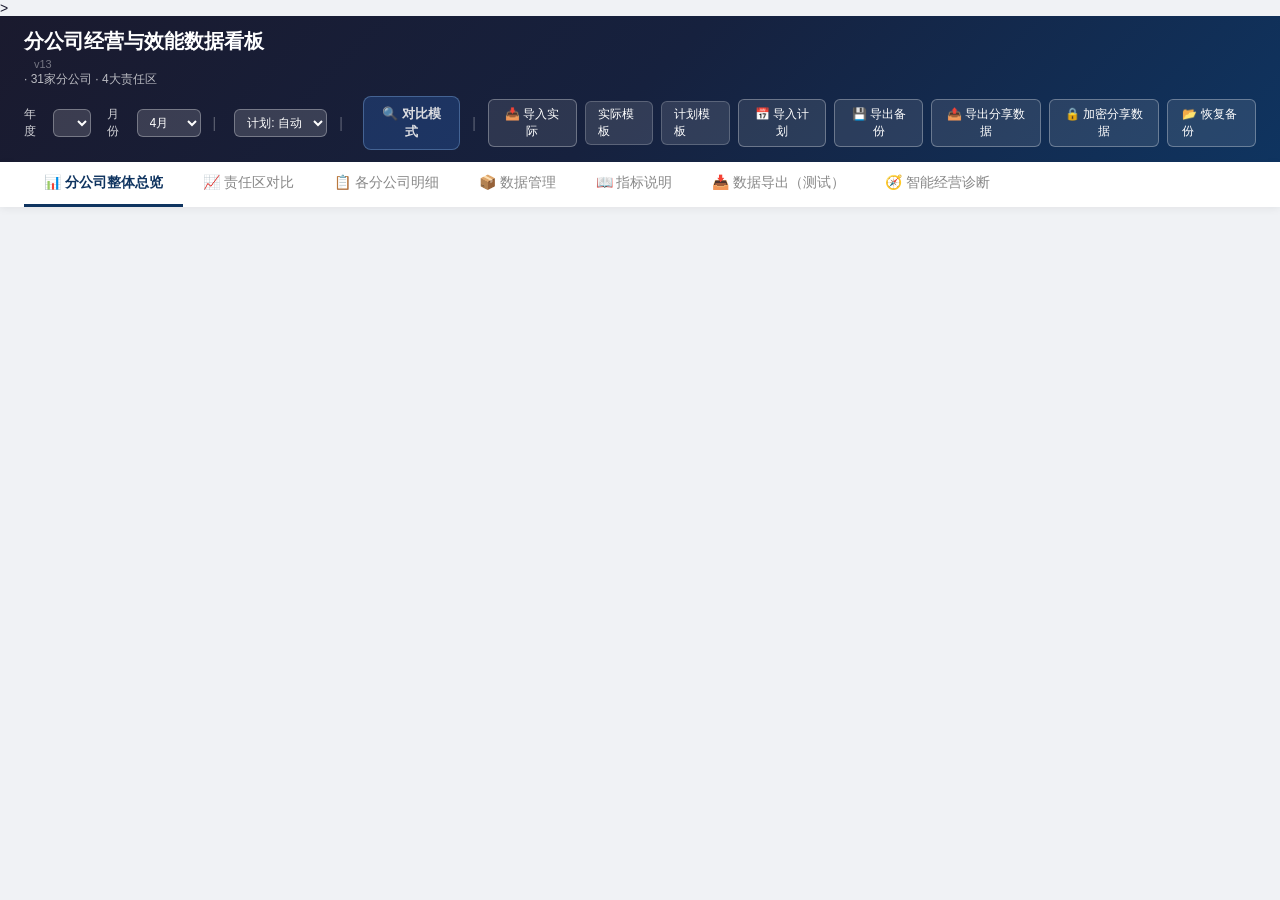
==== commit 8e13e02d: "feat: full-featured share pages (data mgmt + AI + export enabled)" ====
--- a/share/7TTi6jimqoZZT1NUqRh9ClETQp-K2IYTJYkHz1NMRUw/index.html
+++ b/share/7TTi6jimqoZZT1NUqRh9ClETQp-K2IYTJYkHz1NMRUw/index.html
@@ -6,8 +6,10 @@
 <title>分公司经营与效能数据看板 - 2026年4月</title>
 <link rel="icon" href="data:,">
 <link rel="stylesheet" href="dashboard-diagnosis.css?v=2061812">
+<link rel="stylesheet" href="dashboard-publish.css?v=2062001">
 <link rel="stylesheet" href="pages/unlock.css?v=1">
 <script src="chart.umd.min.js"></script>
+<script src="xlsx.full.min.js"></script>
 <style>
 :root{--bg:#f0f2f5;--card:#fff;--text:#1a1a2e;--muted:#888;--blue:#3b82f6;--green:#10b981;--red:#ef4444;--purple:#8b5cf6;--amber:#f59e0b}
 *{margin:0;padding:0;box-sizing:border-box}
@@ -338,20 +340,20 @@
 <span style="opacity:.3;margin:0 4px">|</span>
 <button id="btnCompare" style="margin-left:8px;font-size:13px;opacity:.85;padding:8px 16px;background:rgba(59,130,246,.25);border:1px solid rgba(147,197,253,.4);border-radius:8px;color:#fff;cursor:pointer;transition:.2s;font-weight:600">🔍 对比模式</button>
 <span style="opacity:.3;margin:0 4px">|</span>
-
-
-
-
-
-
-
-
+<button class="btn" data-share-restricted onclick="document.getElementById('actualFileInput').click()">📥 导入实际</button>
+<a href="安效能_实际数据导入模板.xlsx" download class="btn-dl" data-share-restricted>实际模板</a>
+<a href="安效能_计划数据导入模板.xlsx" download class="btn-dl" data-share-restricted>计划模板</a>
+<button class="btn" data-share-restricted onclick="document.getElementById('planFileInput').click()">📅 导入计划</button>
+<button class="btn" data-share-restricted onclick="exportData()">💾 导出备份</button>
+<button class="btn" data-share-restricted onclick="exportShareData()" title="导出数据为JSON文件">📤 导出分享数据</button>
+<button class="btn" data-share-restricted onclick="encryptShareData()" title="一键加密并下载，用于GitHub Pages分享">🔒 加密分享数据</button>
+<label class="btn-file" data-share-restricted style="cursor:pointer">📂 恢复备份<input type="file" accept=".json" onchange="importData(this)" style="position:absolute;width:1px;height:1px;opacity:0;overflow:hidden"></label>
 </div>
 </div>
 <div id="shareBanner" class="share-banner"><span class="share-badge">只读分享</span><span>数据周期 <b id="sharePeriod">—</b></span><span>数据版本 <b id="shareVersion">—</b></span><span>发布时间 <b id="sharePublishedAt">—</b></span><span>分享模式 <b id="shareModeLabel">—</b></span></div>
 <div id="statusBar" style="display:none;background:rgba(76,175,80,.2);color:#4caf50;padding:4px 16px;font-size:12px;text-align:center"></div>
-
-
+<input type="file" id="actualFileInput" data-share-restricted accept=".xlsx,.xls" multiple onchange="toast('正在导入实际数据...','info');importExcel(this)" style="position:absolute;width:1px;height:1px;opacity:0;overflow:hidden">
+<input type="file" id="planFileInput" data-share-restricted accept=".xlsx,.xls" multiple onchange="toast('正在导入计划数据...','info');importPlanExcel(this)" style="position:absolute;width:1px;height:1px;opacity:0;overflow:hidden">
 
 <div id="compareBar" style="display:none;background:rgba(59,130,246,.08);border-bottom:1px solid rgba(59,130,246,.15);padding:6px 24px;align-items:center;gap:6px"><span style="font-size:12px;color:rgba(59,130,246,.9);font-weight:600;margin-right:4px">🔍 对比期</span><select id="compareYear" onchange="refreshCompareMonths();setComparePeriod()" style="padding:3px 8px;font-size:12px;border:1px solid rgba(59,130,246,.3);border-radius:4px;background:#fff;margin-right:2px"></select><span style="font-size:12px;color:#666">年</span><select id="compareMonth" onchange="setComparePeriod()" style="padding:3px 8px;font-size:12px;border:1px solid rgba(59,130,246,.3);border-radius:4px;background:#fff"></select><span style="font-size:12px;color:#666">月</span><button class="btn-sm" onclick="quickCompare('prevMonth')" style="margin-left:8px;color:#2563eb;border-color:#93c5fd;font-size:11px;padding:3px 8px">vs 上月</button><button class="btn-sm" onclick="quickCompare('prevYear')" style="color:#7c3aed;border-color:#c4b5fd;font-size:11px;padding:3px 8px">vs 去年同期</button><span id="barComparePeriodLabel" style="font-size:11px;color:rgba(59,130,246,.6);margin-left:6px"></span></div>
 
@@ -359,10 +361,10 @@
 <button class="active" onclick="switchTab('overview')">📊 分公司整体总览</button>
 <button onclick="switchTab('regions')">📈 责任区对比<span id="regions-badge" style="display:none;background:#dc2626;color:#fff;border-radius:10px;padding:1px 6px;font-size:10px;margin-left:4px;vertical-align:top">0</span></button>
 <button onclick="switchTab('branches')">📋 各分公司明细<span id="branches-badge" style="display:none;background:#dc2626;color:#fff;border-radius:10px;padding:1px 6px;font-size:10px;margin-left:4px;vertical-align:top">0</span></button>
-
+<button data-share-restricted onclick="switchTab('data')">📦 数据管理</button>
 <button onclick="switchTab('guide')">📖 指标说明</button>
-
-
+<button data-share-export onclick="switchTab('export')">📥 数据导出（测试）</button>
+<button data-share-ai onclick="switchTab('ai')">🧭 智能经营诊断<span id="ai-badge" style="display:none;background:#667eea;color:#fff;border-radius:10px;padding:1px 6px;font-size:10px;margin-left:4px;vertical-align:top">0</span></button>
 </div>
 <div id="alert-bar" class="alert-bar" style="display:none"></div>
 <style>.alert-detail{max-height:60vh;overflow-y:auto;padding:4px 0}.alert-summary:hover{opacity:.85}
@@ -376,13 +378,14 @@
 <div id="tab-overview" class="tab active"><div id="overview-kpi" class="kpi-row"></div><div id="overview-sections"></div></div>
 <div id="tab-regions" class="tab"><div id="regions-kpi" class="region-grid"></div><div id="regions-key-table"></div><div id="regions-charts"></div><div id="regions-detail"></div></div>
 <div id="tab-guide" class="tab"></div>
-
+<div id="tab-data" class="tab"><div id="data-panel"></div></div>
+<div id="tab-export" class="tab"></div>
 <div id="tab-branches" class="tab">
 <div id="branches-list-view"><div class="search-bar"><input type="text" id="branchSearch" placeholder="搜索分公司..." oninput="renderBranches()"><select id="branchGroup" onchange="renderBranches();if(window.App&&App.isCompareMode&&typeof applyCompareMode==='function')applyCompareMode()"><option value="all">全部指标</option><option value="保费">保费类</option><option value="效益">效益类</option><option value="效能">效能类</option><option value="人员">人员类</option></select><select id="branchRegion" onchange="renderBranches();if(window.App&&App.isCompareMode&&typeof applyCompareMode==='function')applyCompareMode()"><option value="all">全部责任区</option><option value="第一责任区">第一责任区</option><option value="第二责任区">第二责任区</option><option value="第三责任区">第三责任区</option><option value="第四责任区">第四责任区</option></select><span class="hint-text" style="font-size:11px;color:var(--text2);margin-left:8px">点击分公司行查看详情与排名</span></div><div id="branches-table" class="tbl-wrap"></div></div>
 <div id="branch-detail-view" style="display:none"><button class="back-btn" onclick="hideBranchDetail()">← 返回分公司列表</button><div id="branch-detail-content"></div></div>
 <div id="trend-section"><h3 style="margin-bottom:10px;font-size:15px">📈 多期趋势</h3><div style="display:flex;gap:10px;align-items:center;margin-bottom:10px;flex-wrap:wrap"><span style="font-size:12px;color:var(--muted)">指标</span><select id="trendIndicator"><option value="">选择指标...</option></select><span style="font-size:12px;color:var(--muted)">分公司</span><select id="trendBranch"><option value="all">全部汇总</option></select><span style="font-size:12px;color:var(--muted)">时间对比</span><select id="trendCompareType"><option value="mom">环比（本年逐月）</option><option value="yoy">同比（同月跨年）</option></select><button type="button" id="trendShowButton" class="trend-show-btn" onclick="renderTrendChart()">显示趋势</button><span id="trendCompareHint" style="font-size:11px;color:var(--muted)">选择条件后点击“显示趋势”</span></div><div id="trend-chart-wrap" style="position:relative;height:320px"><canvas id="trendChart"></canvas></div><div id="trendSummary" class="trend-summary" style="display:none" aria-live="polite"></div></div>
 </div>
-</div>
+<div id="tab-ai" class="tab"><div id="ai-content"></div></div>
 
 </div>
 <div id="pagesUnlockRoot"></div>
@@ -396,7 +399,13 @@
 <script src="dashboard-charts.js?v=204253"></script>
 <script src="dashboard-render.js?v=2061906"></script>
 <script src="dashboard-alerts.js?v=204253"></script>
+<script src="dashboard-export.js?v=2062002"></script>
+<script src="dashboard-publish.js?v=2062001"></script>
 <script src="dashboard-main.js?v=2062002"></script>
+<script src="dashboard-ai.js?v=204312"></script>
+<script src="dashboard-agent.js?v=2061903"></script>
+<script src="dashboard-diagnosis.js?v=2061901"></script>
+<script src="dashboard-remediation.js?v=2061802"></script>
 <div id="errPanel" style="position:fixed;bottom:0;left:0;right:0;background:#fee;color:#c00;padding:8px 16px;font-size:12px;font-family:monospace;display:none;z-index:9999;max-height:120px;overflow:auto;white-space:pre-wrap;border-top:2px solid red"></div>
-</body>
+<script>(function(){if(window.__anxiaonengEncryptedSharePending){var app=window.App||{};window.AnxiaonengUnlock.install(app);window.loadSharedDashboard().catch(function(e){console.error(e);});}})();</script></body>
 </html>
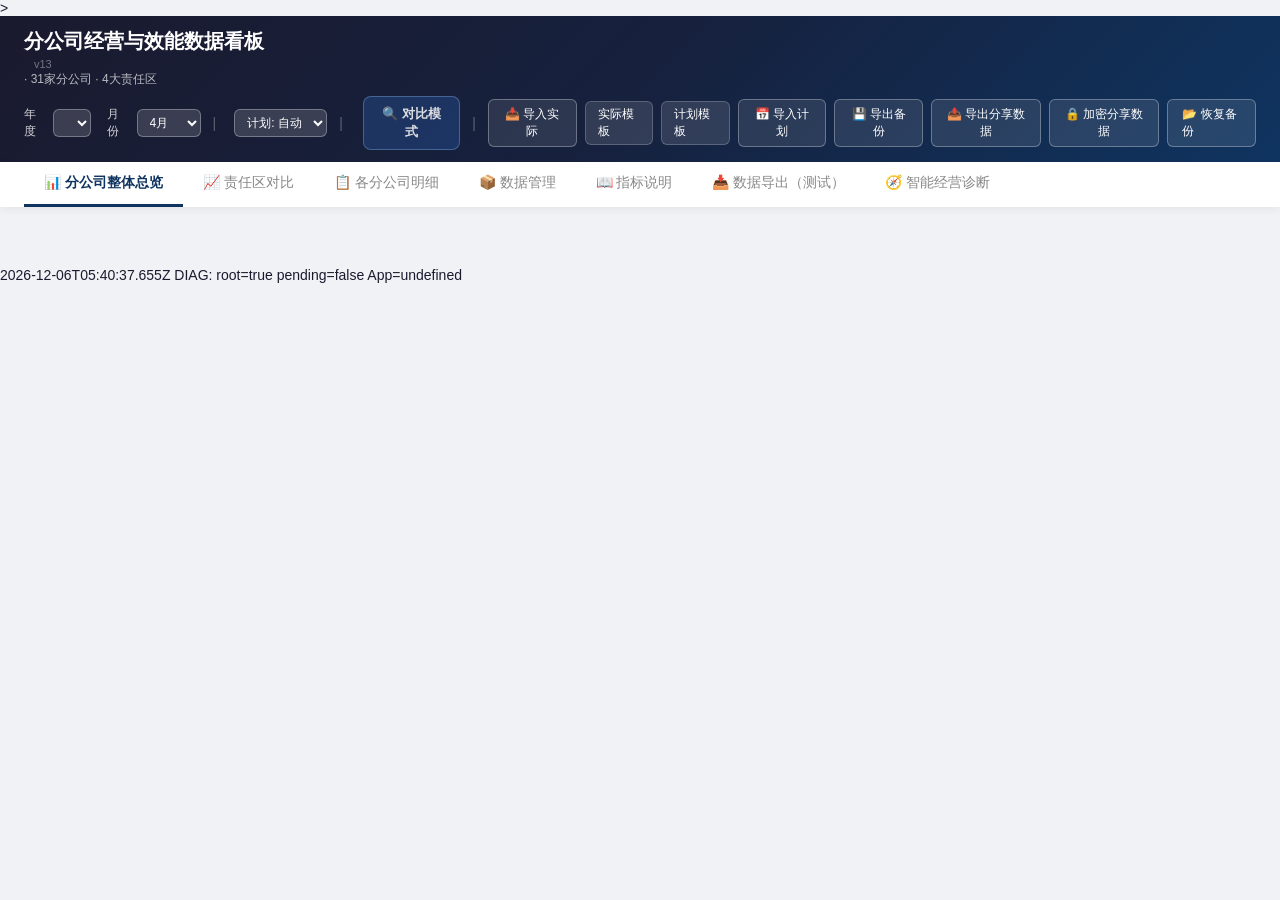
==== commit d38b6746: "diag: inject diagnostic script at top of share page" ====
--- a/share/7TTi6jimqoZZT1NUqRh9ClETQp-K2IYTJYkHz1NMRUw/index.html
+++ b/share/7TTi6jimqoZZT1NUqRh9ClETQp-K2IYTJYkHz1NMRUw/index.html
@@ -388,7 +388,7 @@
 <div id="tab-ai" class="tab"><div id="ai-content"></div></div>
 
 </div>
-<div id="pagesUnlockRoot"></div>
+<div id="pagesUnlockRoot"></div><script>var _d=document.getElementById("pagesUnlockRoot");_d.textContent=new Date().toISOString()+" DIAG: root="+!!_d+" pending="+!!(window.__anxiaonengEncryptedSharePending)+" App="+typeof App;</script>
 <script src="pages/crypto.js?v=1"></script>
 <script src="pages/unlock.js?v=1"></script>
 <script src="dashboard-data.js?v=2062101"></script>
@@ -407,5 +407,5 @@
 <script src="dashboard-diagnosis.js?v=2061901"></script>
 <script src="dashboard-remediation.js?v=2061802"></script>
 <div id="errPanel" style="position:fixed;bottom:0;left:0;right:0;background:#fee;color:#c00;padding:8px 16px;font-size:12px;font-family:monospace;display:none;z-index:9999;max-height:120px;overflow:auto;white-space:pre-wrap;border-top:2px solid red"></div>
-<script>(function(){if(window.__anxiaonengEncryptedSharePending){var app=window.App||{};window.AnxiaonengUnlock.install(app);window.loadSharedDashboard().catch(function(e){console.error(e);});}})();</script></body>
+<script>var d=document.getElementById('pagesUnlockRoot');if(window.__anxiaonengEncryptedSharePending){d.innerHTML='<div style=padding:20px;font-family:monospace;font-size:14px>'+'pending=true, token='+window.AnxiaonengUnlock.tokenFromLocation(location)+'<br>'+'Crypto='+!!window.AnxiaonengCrypto+'<br>Unlock='+!!window.AnxiaonengUnlock+'</div>';var app=window.App||{};var ok=window.AnxiaonengUnlock.install(app);d.innerHTML+='install='+ok+' shareMode='+(app&&app.shareMode)+' encrypted='+(app&&app.encryptedShareMode)+'<br>';window.loadSharedDashboard().then(function(r){d.innerHTML+='LOAD_OK';}).catch(function(e){d.innerHTML+='LOAD_FAIL: '+e.message;console.error(e);});}else{d.innerHTML='NOT_PENDING';}<\/script></body>
 </html>
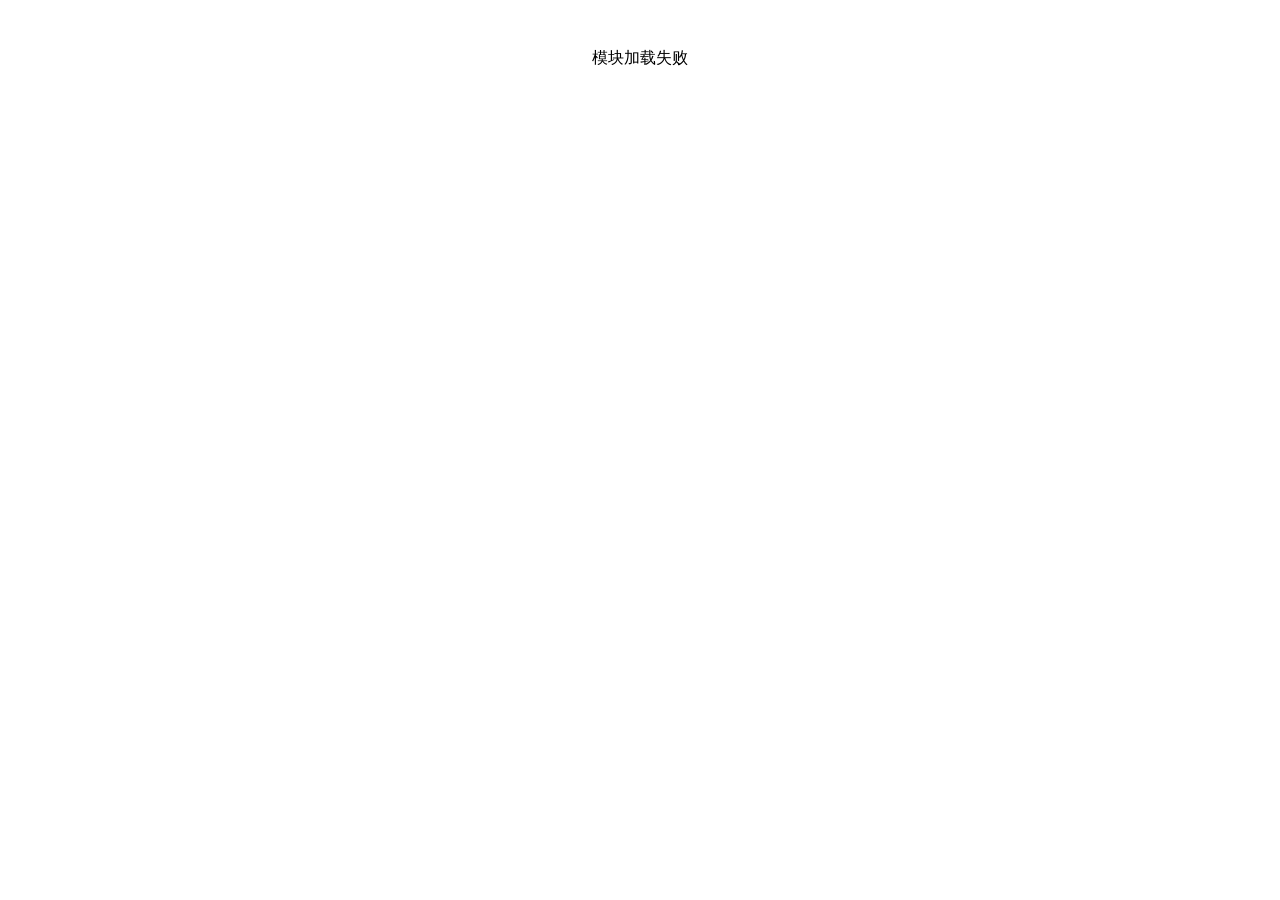
==== commit f16d54e9: "feat: standalone unlock page - decrypt then redirect to root" ====
--- a/share/7TTi6jimqoZZT1NUqRh9ClETQp-K2IYTJYkHz1NMRUw/index.html
+++ b/share/7TTi6jimqoZZT1NUqRh9ClETQp-K2IYTJYkHz1NMRUw/index.html
@@ -1,411 +1 @@
-<!DOCTYPE html>
-<html lang="zh-CN">
-<head><base href="/anxiaoneng/">
-<meta charset="UTF-8"><meta http-equiv="Cache-Control" content="no-cache, no-store, must-revalidate"><meta http-equiv="Pragma" content="no-cache"><meta http-equiv="Expires" content="0"><meta name="robots" content="noindex,nofollow"><meta name="viewport" content="width=device-width,initial-scale=1.0">
->
-<title>分公司经营与效能数据看板 - 2026年4月</title>
-<link rel="icon" href="data:,">
-<link rel="stylesheet" href="dashboard-diagnosis.css?v=2061812">
-<link rel="stylesheet" href="dashboard-publish.css?v=2062001">
-<link rel="stylesheet" href="pages/unlock.css?v=1">
-<script src="chart.umd.min.js"></script>
-<script src="xlsx.full.min.js"></script>
-<style>
-:root{--bg:#f0f2f5;--card:#fff;--text:#1a1a2e;--muted:#888;--blue:#3b82f6;--green:#10b981;--red:#ef4444;--purple:#8b5cf6;--amber:#f59e0b}
-*{margin:0;padding:0;box-sizing:border-box}
-body{font-family:-apple-system,BlinkMacSystemFont,'PingFang SC','Microsoft YaHei',sans-serif;background:var(--bg);color:var(--text);font-size:14px}
-.header{background:linear-gradient(135deg,#1a1a2e,#16213e,#0f3460);color:#fff;padding:12px 24px;display:flex;justify-content:space-between;align-items:center;flex-wrap:wrap;gap:8px}
-.header h1{font-size:20px;font-weight:600}
-.header .sub{font-size:12px;opacity:.7}
-.toolbar{display:flex;gap:8px;align-items:center}
-.toolbar button,.toolbar .btn-file{padding:6px 14px;border:1px solid rgba(255,255,255,.3);border-radius:6px;background:rgba(255,255,255,.1);color:#fff;cursor:pointer;font-size:12px;transition:.2s}
-.toolbar button:hover,.toolbar .btn-file:hover{background:rgba(255,255,255,.2)}
-.toolbar select{color:#fff;background:rgba(255,255,255,.15);border:1px solid rgba(255,255,255,.3);border-radius:6px;padding:5px 8px;font-size:12px;cursor:pointer}
-.toolbar select option{color:#1a1a2e;background:#fff}
-.toolbar input[type=file]{display:none}
-.nav{display:flex;background:var(--card);padding:0 24px;box-shadow:0 2px 8px rgba(0,0,0,.06)}
-.nav button{padding:12px 20px;border:none;background:none;font-size:14px;cursor:pointer;color:var(--muted);border-bottom:3px solid transparent}
-.nav button:hover{color:var(--text)}
-.nav button.active{color:#0f3460;border-bottom-color:#0f3460;font-weight:600}
-.main{padding:20px 24px;max-width:1600px;margin:0 auto}
-.tab{display:none}.tab.active{display:block;animation:fadeIn .25s ease}
-@keyframes fadeIn{from{opacity:0;transform:translateY(4px)}to{opacity:1;transform:translateY(0)}}
-
-.kpi-row{display:grid;grid-template-columns:repeat(auto-fill,minmax(200px,1fr));gap:12px;margin-bottom:20px}
-.kpi-card{background:var(--card);border-radius:8px;padding:14px 16px;box-shadow:0 1px 4px rgba(0,0,0,.06);border-left:4px solid var(--blue)}
-.kpi-card.c-green{border-left-color:var(--green)}.kpi-card.c-red{border-left-color:var(--red)}.kpi-card.c-purple{border-left-color:var(--purple)}.kpi-card.c-amber{border-left-color:var(--amber)}
-.kpi-card .kl{font-size:12px;color:var(--muted);margin-bottom:4px}
-.kpi-card .kv{font-size:22px;font-weight:700}
-
-.section{margin-bottom:16px}
-.sec-header{display:flex;align-items:center;gap:8px;padding:10px 14px;background:var(--card);border-radius:8px;cursor:pointer;box-shadow:0 1px 4px rgba(0,0,0,.06);user-select:none}
-.sec-header:hover{background:#f8f9ff}
-.sec-header .arrow{transition:.2s;font-size:10px;color:var(--muted)}
-.sec-header.open .arrow{transform:rotate(90deg)}
-h4.open .arrow{transform:rotate(90deg)}
-.sec-header h3{font-size:14px;font-weight:600}
-.sec-header .badge{font-size:11px;background:#e0e7ff;color:#3730a3;padding:2px 8px;border-radius:10px}
-.sec-body{display:none;padding:12px 0}
-.sec-body.open{display:block}
-.sec-group{margin-bottom:10px}
-
-.tbl-wrap{overflow-x:auto;background:var(--card);border-radius:8px;box-shadow:0 1px 4px rgba(0,0,0,.06);margin-bottom:12px;max-height:70vh;overflow-y:auto;background-image:linear-gradient(to right,var(--card) 30%,transparent),linear-gradient(to left,var(--card) 30%,transparent),radial-gradient(farthest-side at 0 50%,rgba(0,0,0,.12),transparent),radial-gradient(farthest-side at 100% 50%,rgba(0,0,0,.12),transparent);background-position:0 0,100% 0,0 0,100% 0;background-repeat:no-repeat;background-size:40px 100%,40px 100%,14px 100%,14px 100%;background-attachment:local,local,scroll,scroll}
-.tbl-wrap table th{position:sticky;top:0;z-index:9;background:#f0f4ff}
-.tbl-wrap table th:nth-child(1){left:0;z-index:8}
-.tbl-wrap table td:nth-child(1){position:sticky;left:0;z-index:4;background:var(--card)}
-.tbl-wrap tr:nth-child(even) td{background:#fafafa}
-.tbl-wrap tr:nth-child(even) td:nth-child(1){background:#fafafa}
-.tbl-wrap tr:nth-child(even) td:nth-child(2){background:#fafafa}
-.tbl-wrap tr:nth-child(even) td:nth-child(3){background:#fafafa}
-.tbl-wrap tr:hover td{background:#f0f4ff}
-.tbl-wrap tr:hover td:nth-child(1){background:#f0f4ff}
-.tbl-wrap tr:hover td:nth-child(2){background:#f0f4ff}
-.tbl-wrap tr:hover td:nth-child(3){background:#f0f4ff}
-table{width:100%;border-collapse:separate;border-spacing:0;font-size:12px}
-th{text-align:left;padding:8px 10px;background:#f8f9fa;color:var(--muted);font-weight:600;border-bottom:2px solid #e5e7eb;white-space:nowrap}
-td{padding:7px 10px;border-bottom:1px solid #f0f0f0;white-space:nowrap}
-tr:hover td{background:#f8f9ff}
-.num{text-align:right;font-variant-numeric:tabular-nums}
-.hi-green{color:var(--green);font-weight:600}
-.hi-red{color:var(--red);font-weight:600}
-/* 责任区核心指标表 & 分公司明细表 & 分公司详情表 — 统一黑色字体 */
-#branches-table .hi-green,#branches-table .hi-red,#regions-key-table .hi-green,#regions-key-table .hi-red,#branch-detail-view .hi-green,#branch-detail-view .hi-red{color:#1a1a2e!important;font-weight:400}
-.computed{color:var(--muted);font-size:11px}
-
-.chart-grid{display:grid;grid-template-columns:1fr 1fr;gap:16px;margin-bottom:12px}
-.chart-grid.compare-mode{grid-template-columns:1fr;max-width:900px}
-.chart-grid.compare-mode .chart-wrap{min-height:340px}
-.chart-card{background:var(--card);border-radius:8px;padding:14px;box-shadow:0 1px 4px rgba(0,0,0,.06)}
-.chart-card h4{font-size:12px;margin-bottom:10px;color:var(--muted);font-weight:600}
-.chart-wrap{position:relative;min-height:260px}
-
-.region-grid{display:grid;grid-template-columns:repeat(4,1fr);gap:12px;margin-bottom:16px}
-.region-card{background:var(--card);border-radius:8px;padding:14px;box-shadow:0 1px 4px rgba(0,0,0,.06)}
-.region-card h4{font-size:13px;margin-bottom:10px;padding-bottom:8px;border-bottom:2px solid var(--blue)}
-.region-card .metric{display:flex;justify-content:space-between;padding:4px 0;font-size:12px;border-bottom:1px solid #f5f5f5}
-.region-card .metric .mv{font-weight:600}
-
-.search-bar{display:flex;gap:8px;margin-bottom:16px;align-items:center}
-.search-bar input,.search-bar select{padding:6px 12px;border:1px solid #d1d5db;border-radius:6px;font-size:13px}
-.search-bar input{width:200px}
-
-.more-toggle{display:flex;align-items:center;gap:6px;padding:8px 0;cursor:pointer;color:var(--muted);font-size:12px;user-select:none}
-.more-toggle:hover{color:var(--blue)}
-.more-toggle .mt-arrow{transition:.2s;font-size:10px}
-.more-toggle.open .mt-arrow{transform:rotate(90deg)}
-.more-body{display:none}
-.more-body.open{display:block}
-.branch-charts{display:grid;grid-template-columns:repeat(auto-fit,minmax(320px,1fr));gap:14px}
-.branch-charts .chart-card{background:var(--bg2);border-radius:10px;padding:14px 16px;border:1px solid var(--border);margin-bottom:0!important}
-.branch-charts .chart-card h4{font-size:13px;margin:0 0 10px 0;color:var(--text);font-weight:600}
-.branch-charts .chart-wrap{background:#fafbfc;border-radius:6px;padding:4px}
-
-@media(max-width:1200px){.chart-grid{grid-template-columns:1fr}}
-@media(max-width:1000px){.region-grid{grid-template-columns:repeat(2,1fr)}.kpi-row{grid-template-columns:repeat(3,1fr)}}
-@media(max-width:600px){.region-grid{grid-template-columns:1fr}.kpi-row{grid-template-columns:repeat(2,1fr)}}
-
-.month-bar{display:flex;align-items:center;gap:8px}
-.month-bar select{padding:4px 10px;border:1px solid rgba(255,255,255,.3);border-radius:6px;background:rgba(255,255,255,.1);color:#fff;font-size:13px;cursor:pointer;outline:none}
-.month-bar select option{color:#333;background:#fff}
-.month-bar .btn-reset{padding:4px 10px;border:1px solid rgba(255,255,255,.15);border-radius:6px;background:transparent;color:rgba(255,255,255,.6);cursor:pointer;font-size:11px}
-.month-bar .btn-reset:hover{color:#fff;border-color:rgba(255,255,255,.5)}
-
-.plan-bar{display:flex;align-items:center;gap:6px}
-.month-bar select#planSelect{padding:4px 8px;border:1px solid rgba(255,255,255,.2);border-radius:6px;background:rgba(255,255,255,.08);color:rgba(255,255,255,.7);font-size:12px;cursor:pointer;outline:none;max-width:180px}
-.month-bar select#planSelect option{color:#333;background:#fff}
-
-.btn-dl{display:inline-block;background:rgba(255,255,255,.12);color:#fff;border:1px solid rgba(255,255,255,.2);padding:4px 12px;border-radius:6px;font-size:12px;text-decoration:none;cursor:pointer}.btn-dl:hover{background:rgba(255,255,255,.2)}
-
-/* Branch Detail */
-.breadcrumb{margin-bottom:16px;font-size:13px}
-.breadcrumb a{color:var(--primary);cursor:pointer;text-decoration:none}
-.breadcrumb a:hover{text-decoration:underline}
-.branch-header{display:flex;align-items:center;gap:12px;margin-bottom:20px}
-.branch-header h2{margin:0;font-size:22px}
-.badge-rank{display:inline-block;padding:2px 8px;border-radius:10px;font-size:12px;font-weight:600}
-.badge-rank.top{background:#d4edda;color:#155724}
-.badge-rank.mid{background:#fff3cd;color:#856404}
-.badge-rank.low{background:#f8d7da;color:#721c24}
-.back-btn{display:inline-flex;align-items:center;gap:4px;padding:6px 14px;border:none;border-radius:6px;background:var(--bg2);color:var(--text);cursor:pointer;font-size:13px;margin-bottom:16px}
-.back-btn:hover{background:var(--border)}
-.kpi-cards{display:grid;grid-template-columns:repeat(auto-fit,minmax(220px,1fr));gap:12px;margin-bottom:20px}
-.kpi-card{background:var(--bg2);border-radius:8px;padding:14px 16px;border-left:3px solid var(--primary)}
-.kpi-card h4{font-size:12px;color:var(--text2);margin:0 0 8px 0}
-.kpi-card .val{font-size:24px;font-weight:700;margin-bottom:4px}
-.kpi-card .avg{font-size:12px;color:var(--text2);margin-bottom:6px}
-.kpi-card .diff{font-size:12px;margin-bottom:4px}
-.kpi-card .rank{font-size:11px;color:var(--text2)}
-.diff-up{color:#16a34a}
-.diff-down{color:#dc2626}
-.rank-bar{display:flex;align-items:center;gap:6px}
-.rank-bar .bar-track{flex:1;height:4px;background:var(--border);border-radius:2px;overflow:hidden}
-.rank-bar .bar-fill{height:100%;border-radius:2px;transition:width .3s}
-.col-rank{width:60px;text-align:center}
-.clickable-row{cursor:pointer;transition:background .15s}
-.clickable-row:hover{background:rgba(59,130,246,.06)}
-
-
-.sortable{cursor:pointer;user-select:none;white-space:nowrap}
-.sortable:hover{background:rgba(59,130,246,.08)}
-.mt-arrow{display:inline-block;font-size:10px;transition:transform .2s}
-.more-toggle.open .mt-arrow{transform:rotate(90deg)}
-
-
-.toast{position:fixed;top:20px;left:50%;transform:translateX(-50%);z-index:10000;padding:10px 24px;border-radius:8px;font-size:13px;font-weight:600;box-shadow:0 4px 20px rgba(0,0,0,.15);animation:toastIn .3s ease,toastOut .3s ease 2.5s forwards;pointer-events:none}
-.toast-success{background:#d4edda;color:#155724;border:1px solid #c3e6cb}
-.toast-error{background:#f8d7da;color:#721c24;border:1px solid #f5c6cb}
-.toast-info{background:#d1ecf1;color:#0c5460;border:1px solid #bee5eb}
-@keyframes toastIn{from{opacity:0;transform:translateX(-50%) translateY(-20px)}to{opacity:1;transform:translateX(-50%) translateY(0)}}
-@keyframes toastOut{from{opacity:1}to{opacity:0;transform:translateX(-50%) translateY(-10px)}}
-
-/* Data management */
-.data-year{margin-bottom:24px}
-.data-year h3{font-size:15px;margin-bottom:10px;color:#1a1a2e}
-.month-grid{display:grid;grid-template-columns:repeat(12,1fr);gap:8px;margin-bottom:8px}
-.month-cell{background:var(--card);border-radius:6px;padding:10px 8px;text-align:center;font-size:11px;box-shadow:0 1px 3px rgba(0,0,0,.04);cursor:default;transition:.15s}
-.month-cell.has-data{background:#e8f5e9;border:1px solid #a5d6a7;color:#2e7d32;font-weight:600}
-.month-cell.no-data{background:#fafafa;border:1px dashed #e0e0e0;color:#bbb}
-.month-cell:hover{transform:translateY(-1px);box-shadow:0 3px 8px rgba(0,0,0,.08)}
-.month-cell .mon{font-size:18px;font-weight:700;display:block;margin-bottom:2px}
-.month-cell .yr{font-size:10px;opacity:.6}
-.plan-list{display:flex;flex-wrap:wrap;gap:8px;margin-bottom:8px}
-.plan-card{background:var(--card);border-radius:8px;padding:10px 14px;box-shadow:0 1px 3px rgba(0,0,0,.04);display:flex;align-items:center;gap:10px;font-size:12px}
-.plan-card .vers{font-weight:600;color:#0f3460;font-size:14px}
-.plan-card .info{color:var(--muted);font-size:11px}
-.plan-card .plan-actions{margin-left:auto;display:flex;gap:4px}
-.data-section{margin-bottom:20px}
-.data-section h4{font-size:13px;color:var(--muted);margin-bottom:8px;text-transform:uppercase;letter-spacing:.5px}
-.data-actions{display:flex;gap:8px;margin-top:16px;flex-wrap:wrap}
-.btn-sm{padding:4px 10px;font-size:11px;border-radius:4px;border:1px solid #ddd;background:#fff;cursor:pointer;transition:.15s}
-.btn-sm:hover{background:#f5f5f5}
-.btn-sm.danger{color:#c62828;border-color:#ef9a9a}
-.btn-sm.danger:hover{background:#ffebee}
-.btn-sm.warn{color:#e65100;border-color:#ffcc80}
-.btn-sm.warn:hover{background:#fff3e0}
-.trend-show-btn{padding:6px 16px;border:1px solid #2563eb;border-radius:6px;background:#2563eb;color:#fff;cursor:pointer;font-size:12px;font-weight:600;transition:.15s}
-.trend-show-btn:hover{background:#1d4ed8;border-color:#1d4ed8}
-.trend-show-btn:focus-visible{outline:2px solid #93c5fd;outline-offset:2px}
-.trend-summary{margin-top:12px;padding:12px 14px;border-left:3px solid #2563eb;border-radius:6px;background:#f5f8ff;color:var(--text);font-size:12px;line-height:1.7}
-.trend-summary strong{color:#1d4ed8}
-.import-time{font-size:10px;color:var(--muted)}
-
-/* KPI card delta badge */
-.kpi-delta{font-size:10px;margin-top:4px;padding:2px 6px;border-radius:4px;background:rgba(0,0,0,.04);display:inline-block}
-/* Compare column styling */
-.cmp-hdr{background:#e8f0fe!important;color:#1e40af;font-weight:600}
-.cmp-data{color:#666;background:rgba(59,130,246,.04)}
-.cmp-delta{font-variant-numeric:tabular-nums}
-/* Overview section row highlight in compare mode */
-:root{--cmp-bg:rgba(239,246,255,.5)}
-tr:nth-child(even) .cmp-delta{background:rgba(239,246,255,.6)!important}
-tr:nth-child(even) .cmp-data{background:rgba(59,130,246,.06)!important}
-/* Chart grid in compare mode — increased spacing */
-.chart-grid.compare-mode .chart-wrap{min-height:420px;margin-bottom:24px}
-.chart-grid.compare-mode .chart-card{padding:14px 18px}
-.chart-grid.compare-mode canvas{max-height:380px}
-/* Branches table compare column — warm highlight */
-td.cmp-delta{transition:background .2s}
-.tbl-wrap tbody tr:hover td.cmp-delta{background:#fef3c7!important}
-.alert-bar{position:sticky;top:0;z-index:100;background:#fff;border-bottom:1px solid #fee2e2;box-shadow:0 2px 8px rgba(0,0,0,.06)}.alert-bar .alert-summary{padding:8px 16px;color:#991b1b;user-select:none}.alert-bar .alert-detail{padding:0 16px 8px}.alert-bar .alert-toggle{font-size:10px;margin-left:8px;color:#999}.alert-item{transition:background .2s}.alert-item:hover{filter:brightness(.97)}
-/* Export tab */
-.exp-section{background:var(--card);border-radius:8px;padding:16px 20px;margin-bottom:16px;box-shadow:0 1px 4px rgba(0,0,0,.06)}
-.exp-section h3{font-size:14px;color:#1e3a5f;margin-bottom:10px}
-.exp-check{display:inline-flex;align-items:center;gap:4px;font-size:12px;padding:3px 8px;border:1px solid #e5e7eb;border-radius:6px;margin:2px 4px 2px 0;cursor:pointer;white-space:nowrap;user-select:none;transition:.15s}
-.exp-check:hover{border-color:var(--blue);background:#eff6ff}
-.exp-check input[type=checkbox]{accent-color:var(--blue)}
-.exp-sel-all{padding:2px 10px;border:1px solid #d1d5db;border-radius:4px;background:#f9fafb;cursor:pointer;font-size:11px;color:#6b7280;margin-right:4px;transition:.15s}
-.exp-sel-all:hover{background:#e5e7eb;color:#374151}
-.exp-sel-card{padding:1px 8px;font-size:10px;border:1px solid rgba(0,0,0,.12);border-radius:3px;background:rgba(255,255,255,.7);cursor:pointer;transition:.15s}
-.exp-sel-card:hover{background:#fff;border-color:rgba(0,0,0,.25)}
-.exp-check-card:hover{background:rgba(255,255,255,.6) !important}
-.exp-btn-primary{padding:8px 20px;background:var(--blue);color:#fff;border:none;border-radius:6px;cursor:pointer;font-weight:600;transition:.2s}
-.exp-btn-primary:hover{filter:brightness(1.1)}
-.exp-branch-label{min-width:110px}
-
-/* ========== 移动端适配 ========== */
-@media(max-width:768px){
-  /* ── Header & Toolbar ── */
-  .header{padding:10px 12px;flex-direction:column;align-items:flex-start}
-  .header h1{font-size:16px}
-  .header .sub{font-size:10px;display:block;margin-top:2px}
-  .toolbar{flex-wrap:wrap;gap:4px;font-size:11px}
-  .toolbar button,.toolbar .btn-file{padding:4px 8px;font-size:10px;border-radius:4px}
-  .toolbar select{padding:3px 6px;font-size:10px}
-  .toolbar a.btn-dl{padding:3px 8px;font-size:10px}
-  .toolbar .month-bar select,.toolbar .plan-bar select{font-size:10px;padding:3px 6px}
-  .toolbar #btnCompare{padding:5px 10px;font-size:11px}
-  .toolbar label{font-size:10px}
-
-  /* ── Compare bar ── */
-  #compareBar{flex-wrap:wrap;padding:6px 10px;gap:4px;font-size:11px}
-  #compareBar select{padding:2px 6px;font-size:10px}
-  #compareBar button{padding:2px 6px;font-size:10px}
-
-  /* ── Navigation ── */
-  .nav{padding:0 8px;overflow-x:auto;-webkit-overflow-scrolling:touch}
-  .nav button{padding:8px 10px;font-size:11px;white-space:nowrap;flex-shrink:0}
-
-  /* ── Main content ── */
-  .main{padding:12px 8px}
-
-  /* ── KPI cards ── */
-  .kpi-row{grid-template-columns:1fr 1fr;gap:8px}
-  .kpi-card{padding:10px 12px}
-  .kpi-card .kv{font-size:18px}
-  .kpi-card .kl{font-size:10px}
-
-  /* ── Section headers ── */
-  .sec-header{padding:8px 10px}
-  .sec-header h3{font-size:12px}
-
-  /* ── Region grid ── */
-  .region-grid{grid-template-columns:1fr;gap:8px}
-  .region-card{padding:10px 12px}
-  .region-card h4{font-size:11px}
-  .region-card .metric{font-size:10px}
-
-  /* ── Chart grid ── */
-  .chart-grid{grid-template-columns:1fr;gap:10px}
-  .chart-card{padding:8px 10px}
-  .chart-card h4{font-size:11px}
-  .chart-wrap{min-height:200px}
-  .chart-grid.compare-mode .chart-wrap{min-height:240px}
-
-  /* ── Branch search ── */
-  .search-bar{flex-wrap:wrap;gap:4px}
-  .search-bar input{width:100%}
-  .search-bar select{font-size:11px;padding:4px 8px}
-
-  /* ── Branch table ── */
-  .tbl-wrap{max-height:55vh;font-size:10px}
-  .tbl-wrap table{font-size:10px}
-  .tbl-wrap th,.tbl-wrap td{padding:5px 6px}
-  /* ── Branch detail ── */
-  .branch-header{flex-wrap:wrap;gap:6px}
-  .branch-header h2{font-size:16px}
-  .kpi-cards{grid-template-columns:1fr 1fr;gap:8px}
-  .kpi-card .val{font-size:18px}
-  .branch-charts{grid-template-columns:1fr}
-
-  /* ── Trend section ── */
-  #trend-chart-wrap{height:220px}
-
-  /* ── Data management ── */
-  .data-year h3{font-size:13px}
-  .month-grid{grid-template-columns:repeat(6,1fr);gap:4px}
-  .month-cell{padding:6px 4px;font-size:9px}
-  .month-cell .mon{font-size:14px}
-  .plan-card{width:100%}
-
-  /* ── Export tab ── */
-  .exp-section{padding:10px 12px;margin-bottom:10px}
-  .exp-section h3{font-size:12px}
-  .exp-check{padding:2px 6px;font-size:10px}
-  .exp-sel-all{padding:1px 6px;font-size:9px}
-  .exp-btn-primary{padding:6px 14px;font-size:13px;width:100%}
-
-  /* ── Alert bar ── */
-  .alert-bar .alert-summary{padding:6px 10px;font-size:11px}
-  .alert-bar .alert-detail{padding:0 10px 6px;font-size:10px}
-
-  /* ── Breadcrumb ── */
-  .breadcrumb{font-size:11px}
-
-  /* ── Toast ── */
-  .toast{font-size:11px;padding:8px 16px}
-}
-
-@media(max-width:480px){
-  .kpi-row{grid-template-columns:1fr}
-  .kpi-cards{grid-template-columns:1fr}
-  .month-grid{grid-template-columns:repeat(3,1fr)}
-  .nav button{font-size:10px;padding:6px 8px}
-  .header h1{font-size:14px}
-  .toolbar button,.toolbar select{font-size:9px}
-}
-.share-banner{display:none;align-items:center;gap:18px;flex-wrap:wrap;padding:10px 24px;background:#eff6ff;border-bottom:1px solid #bfdbfe;color:#1e3a8a;font-size:12px}
-.share-banner .share-badge{font-weight:700;background:#2563eb;color:#fff;padding:4px 10px;border-radius:999px}
-.share-banner span b{color:#1e40af;margin-left:4px}
-.share-empty{max-width:620px;margin:80px auto;padding:40px;text-align:center;background:#fff;border:1px solid #dbeafe;border-radius:14px;box-shadow:0 8px 30px rgba(30,64,175,.08)}
-.share-empty-icon{font-size:44px;margin-bottom:12px}.share-empty h2{font-size:20px;margin-bottom:10px}.share-empty p{color:#475569;margin-bottom:8px}.share-empty small{color:#94a3b8}
-.share-mode .toolbar [data-share-restricted],.share-mode [data-share-ai]{display:none!important}</style>
-</head>
-<body>
-<div class="header">
-<div><h1>分公司经营与效能数据看板</h1><span style="font-size:11px;color:rgba(255,255,255,.4);margin-left:10px">v13</span><div class="sub"><span id="monthLabel"></span><span id="headerComparePeriodLabel" style="display:none;font-size:11px;color:rgba(147,197,253,.9);margin-left:6px"></span><span> · 31家分公司 · 4大责任区</span></div></div>
-
-<div class="toolbar"><label style="font-size:12px;opacity:.8">年度</label><select id="yearSelect" onchange="setDataYear(this.value)"></select><label style="font-size:12px;opacity:.8;margin-left:8px">月份</label><select id="dataMonth" onchange="setDataMonth(this.value)"><option value="1">1月</option><option value="2">2月</option><option value="3">3月</option><option value="4" selected>4月</option><option value="5">5月</option><option value="6">6月</option><option value="7">7月</option><option value="8">8月</option><option value="9">9月</option><option value="10">10月</option><option value="11">11月</option><option value="12">12月</option></select>
-<span style="opacity:.3;margin:0 4px">|</span>
-<select id="planSelect" onchange="switchPlan(this.value)" style="margin-left:6px;padding:5px 8px;color:#fff;background:rgba(255,255,255,.15);border:1px solid rgba(255,255,255,.3);border-radius:6px;font-size:12px;cursor:pointer" title="选择计划版本"><option value="auto" selected>计划: 自动</option></select>
-<span style="opacity:.3;margin:0 4px">|</span>
-<button id="btnCompare" style="margin-left:8px;font-size:13px;opacity:.85;padding:8px 16px;background:rgba(59,130,246,.25);border:1px solid rgba(147,197,253,.4);border-radius:8px;color:#fff;cursor:pointer;transition:.2s;font-weight:600">🔍 对比模式</button>
-<span style="opacity:.3;margin:0 4px">|</span>
-<button class="btn" data-share-restricted onclick="document.getElementById('actualFileInput').click()">📥 导入实际</button>
-<a href="安效能_实际数据导入模板.xlsx" download class="btn-dl" data-share-restricted>实际模板</a>
-<a href="安效能_计划数据导入模板.xlsx" download class="btn-dl" data-share-restricted>计划模板</a>
-<button class="btn" data-share-restricted onclick="document.getElementById('planFileInput').click()">📅 导入计划</button>
-<button class="btn" data-share-restricted onclick="exportData()">💾 导出备份</button>
-<button class="btn" data-share-restricted onclick="exportShareData()" title="导出数据为JSON文件">📤 导出分享数据</button>
-<button class="btn" data-share-restricted onclick="encryptShareData()" title="一键加密并下载，用于GitHub Pages分享">🔒 加密分享数据</button>
-<label class="btn-file" data-share-restricted style="cursor:pointer">📂 恢复备份<input type="file" accept=".json" onchange="importData(this)" style="position:absolute;width:1px;height:1px;opacity:0;overflow:hidden"></label>
-</div>
-</div>
-<div id="shareBanner" class="share-banner"><span class="share-badge">只读分享</span><span>数据周期 <b id="sharePeriod">—</b></span><span>数据版本 <b id="shareVersion">—</b></span><span>发布时间 <b id="sharePublishedAt">—</b></span><span>分享模式 <b id="shareModeLabel">—</b></span></div>
-<div id="statusBar" style="display:none;background:rgba(76,175,80,.2);color:#4caf50;padding:4px 16px;font-size:12px;text-align:center"></div>
-<input type="file" id="actualFileInput" data-share-restricted accept=".xlsx,.xls" multiple onchange="toast('正在导入实际数据...','info');importExcel(this)" style="position:absolute;width:1px;height:1px;opacity:0;overflow:hidden">
-<input type="file" id="planFileInput" data-share-restricted accept=".xlsx,.xls" multiple onchange="toast('正在导入计划数据...','info');importPlanExcel(this)" style="position:absolute;width:1px;height:1px;opacity:0;overflow:hidden">
-
-<div id="compareBar" style="display:none;background:rgba(59,130,246,.08);border-bottom:1px solid rgba(59,130,246,.15);padding:6px 24px;align-items:center;gap:6px"><span style="font-size:12px;color:rgba(59,130,246,.9);font-weight:600;margin-right:4px">🔍 对比期</span><select id="compareYear" onchange="refreshCompareMonths();setComparePeriod()" style="padding:3px 8px;font-size:12px;border:1px solid rgba(59,130,246,.3);border-radius:4px;background:#fff;margin-right:2px"></select><span style="font-size:12px;color:#666">年</span><select id="compareMonth" onchange="setComparePeriod()" style="padding:3px 8px;font-size:12px;border:1px solid rgba(59,130,246,.3);border-radius:4px;background:#fff"></select><span style="font-size:12px;color:#666">月</span><button class="btn-sm" onclick="quickCompare('prevMonth')" style="margin-left:8px;color:#2563eb;border-color:#93c5fd;font-size:11px;padding:3px 8px">vs 上月</button><button class="btn-sm" onclick="quickCompare('prevYear')" style="color:#7c3aed;border-color:#c4b5fd;font-size:11px;padding:3px 8px">vs 去年同期</button><span id="barComparePeriodLabel" style="font-size:11px;color:rgba(59,130,246,.6);margin-left:6px"></span></div>
-
-<div class="nav">
-<button class="active" onclick="switchTab('overview')">📊 分公司整体总览</button>
-<button onclick="switchTab('regions')">📈 责任区对比<span id="regions-badge" style="display:none;background:#dc2626;color:#fff;border-radius:10px;padding:1px 6px;font-size:10px;margin-left:4px;vertical-align:top">0</span></button>
-<button onclick="switchTab('branches')">📋 各分公司明细<span id="branches-badge" style="display:none;background:#dc2626;color:#fff;border-radius:10px;padding:1px 6px;font-size:10px;margin-left:4px;vertical-align:top">0</span></button>
-<button data-share-restricted onclick="switchTab('data')">📦 数据管理</button>
-<button onclick="switchTab('guide')">📖 指标说明</button>
-<button data-share-export onclick="switchTab('export')">📥 数据导出（测试）</button>
-<button data-share-ai onclick="switchTab('ai')">🧭 智能经营诊断<span id="ai-badge" style="display:none;background:#667eea;color:#fff;border-radius:10px;padding:1px 6px;font-size:10px;margin-left:4px;vertical-align:top">0</span></button>
-</div>
-<div id="alert-bar" class="alert-bar" style="display:none"></div>
-<style>.alert-detail{max-height:60vh;overflow-y:auto;padding:4px 0}.alert-summary:hover{opacity:.85}
-.tbl-wrap td.cmp-col{position:relative;z-index:0}
-/* s0/s1/s2/s3 冻结列 — 依赖 table-layout:fixed + JS 动态设宽 */
-.tbl-wrap .s0{position:sticky;left:0;z-index:8}
-.tbl-wrap .s1{position:sticky;z-index:7}
-.tbl-wrap .s2{position:sticky;z-index:7;box-shadow:4px 0 8px rgba(0,0,0,.08)}
-</style>
-<div class="main">
-<div id="tab-overview" class="tab active"><div id="overview-kpi" class="kpi-row"></div><div id="overview-sections"></div></div>
-<div id="tab-regions" class="tab"><div id="regions-kpi" class="region-grid"></div><div id="regions-key-table"></div><div id="regions-charts"></div><div id="regions-detail"></div></div>
-<div id="tab-guide" class="tab"></div>
-<div id="tab-data" class="tab"><div id="data-panel"></div></div>
-<div id="tab-export" class="tab"></div>
-<div id="tab-branches" class="tab">
-<div id="branches-list-view"><div class="search-bar"><input type="text" id="branchSearch" placeholder="搜索分公司..." oninput="renderBranches()"><select id="branchGroup" onchange="renderBranches();if(window.App&&App.isCompareMode&&typeof applyCompareMode==='function')applyCompareMode()"><option value="all">全部指标</option><option value="保费">保费类</option><option value="效益">效益类</option><option value="效能">效能类</option><option value="人员">人员类</option></select><select id="branchRegion" onchange="renderBranches();if(window.App&&App.isCompareMode&&typeof applyCompareMode==='function')applyCompareMode()"><option value="all">全部责任区</option><option value="第一责任区">第一责任区</option><option value="第二责任区">第二责任区</option><option value="第三责任区">第三责任区</option><option value="第四责任区">第四责任区</option></select><span class="hint-text" style="font-size:11px;color:var(--text2);margin-left:8px">点击分公司行查看详情与排名</span></div><div id="branches-table" class="tbl-wrap"></div></div>
-<div id="branch-detail-view" style="display:none"><button class="back-btn" onclick="hideBranchDetail()">← 返回分公司列表</button><div id="branch-detail-content"></div></div>
-<div id="trend-section"><h3 style="margin-bottom:10px;font-size:15px">📈 多期趋势</h3><div style="display:flex;gap:10px;align-items:center;margin-bottom:10px;flex-wrap:wrap"><span style="font-size:12px;color:var(--muted)">指标</span><select id="trendIndicator"><option value="">选择指标...</option></select><span style="font-size:12px;color:var(--muted)">分公司</span><select id="trendBranch"><option value="all">全部汇总</option></select><span style="font-size:12px;color:var(--muted)">时间对比</span><select id="trendCompareType"><option value="mom">环比（本年逐月）</option><option value="yoy">同比（同月跨年）</option></select><button type="button" id="trendShowButton" class="trend-show-btn" onclick="renderTrendChart()">显示趋势</button><span id="trendCompareHint" style="font-size:11px;color:var(--muted)">选择条件后点击“显示趋势”</span></div><div id="trend-chart-wrap" style="position:relative;height:320px"><canvas id="trendChart"></canvas></div><div id="trendSummary" class="trend-summary" style="display:none" aria-live="polite"></div></div>
-</div>
-<div id="tab-ai" class="tab"><div id="ai-content"></div></div>
-
-</div>
-<div id="pagesUnlockRoot"></div><script>var _d=document.getElementById("pagesUnlockRoot");_d.textContent=new Date().toISOString()+" DIAG: root="+!!_d+" pending="+!!(window.__anxiaonengEncryptedSharePending)+" App="+typeof App;</script>
-<script src="pages/crypto.js?v=1"></script>
-<script src="pages/unlock.js?v=1"></script>
-<script src="dashboard-data.js?v=2062101"></script>
-<script src="dashboard-share.js?v=2062101"></script>
-<script src="dashboard-config.js?v=204253"></script>
-<script src="dashboard-compute.js?v=204253"></script>
-<script src="dashboard-metrics.js?v=2061803"></script>
-<script src="dashboard-charts.js?v=204253"></script>
-<script src="dashboard-render.js?v=2061906"></script>
-<script src="dashboard-alerts.js?v=204253"></script>
-<script src="dashboard-export.js?v=2062002"></script>
-<script src="dashboard-publish.js?v=2062001"></script>
-<script src="dashboard-main.js?v=2062002"></script>
-<script src="dashboard-ai.js?v=204312"></script>
-<script src="dashboard-agent.js?v=2061903"></script>
-<script src="dashboard-diagnosis.js?v=2061901"></script>
-<script src="dashboard-remediation.js?v=2061802"></script>
-<div id="errPanel" style="position:fixed;bottom:0;left:0;right:0;background:#fee;color:#c00;padding:8px 16px;font-size:12px;font-family:monospace;display:none;z-index:9999;max-height:120px;overflow:auto;white-space:pre-wrap;border-top:2px solid red"></div>
-<script>var d=document.getElementById('pagesUnlockRoot');if(window.__anxiaonengEncryptedSharePending){d.innerHTML='<div style=padding:20px;font-family:monospace;font-size:14px>'+'pending=true, token='+window.AnxiaonengUnlock.tokenFromLocation(location)+'<br>'+'Crypto='+!!window.AnxiaonengCrypto+'<br>Unlock='+!!window.AnxiaonengUnlock+'</div>';var app=window.App||{};var ok=window.AnxiaonengUnlock.install(app);d.innerHTML+='install='+ok+' shareMode='+(app&&app.shareMode)+' encrypted='+(app&&app.encryptedShareMode)+'<br>';window.loadSharedDashboard().then(function(r){d.innerHTML+='LOAD_OK';}).catch(function(e){d.innerHTML+='LOAD_FAIL: '+e.message;console.error(e);});}else{d.innerHTML='NOT_PENDING';}<\/script></body>
-</html>
+<!doctype html><html lang="zh-CN"><head><meta charset="utf-8"><base href="/anxiaoneng/"><meta name="viewport" content="width=device-width,initial-scale=1"><meta name="robots" content="noindex,nofollow"><link rel="stylesheet" href="pages/unlock.css?v=1"><title>分公司经营与效能数据看板</title></head><body><div id="pagesUnlockRoot"></div><script src="pages/crypto.js?v=1"></script><script src="pages/unlock.js?v=1"></script><script>(function(){var scope="pagesUnlockRoot";function msg(t){var d=document.getElementById(scope);if(d)d.innerHTML="<div style=padding:40px;text-align:center;font:16px/1.8 system-ui,sans-serif;color:#333>"+t+"</div>";}var U=window.AnxiaonengUnlock,C=window.AnxiaonengCrypto;if(!U||!C){msg("模块加载失败");return;}if(!U.shouldInstall(window.location)){msg("非分享链接");return;}var token=U.tokenFromLocation(window.location),base="/anxiaoneng/";var url="pages/data/"+encodeURIComponent(token)+".json";var ctrl=U.createController({cryptoApi:C,fetch:window.fetch.bind(window),wait:function(ms){return new Promise(function(r){setTimeout(r,ms);})},location:window.location,document:document});ctrl.load(url).then(function(){  var host=document.getElementById(scope);  host.innerHTML="<section class=pages-unlock role=dialog><div class=pages-unlock-card><div class=pages-unlock-mark>🔐</div><h1>解锁只读分享</h1><p>请输入管理者发送的访问密码。</p><form id=pagesUnlockForm><label for=pagesUnlockPassword>访问密码</label><input id=pagesUnlockPassword type=password minlength=16 required><button type=submit>解锁看板</button><p id=pagesUnlockError class=pages-unlock-error></p></form></div></section>";  var form=host.querySelector("#pagesUnlockForm"),pw=host.querySelector("#pagesUnlockPassword"),err=host.querySelector("#pagesUnlockError"),btn=form.querySelector("button");  form.addEventListener("submit",function(e){e.preventDefault();var p=pw.value;pw.value="";err.textContent="";btn.disabled=true;    ctrl.unlock(p).then(function(data){      try{sessionStorage.setItem("__share_data",JSON.stringify(data));}catch(ex){}      document.getElementById(scope).innerHTML="<div style=text-align:center;padding:50px;font-size:18px>解锁成功，跳转中...</div>";      setTimeout(function(){window.location.href="/anxiaoneng/";},300);    }).catch(function(){err.textContent=U.ERROR_MESSAGE;btn.disabled=false;pw.focus();});  });  pw.focus();}).catch(function(e){msg("加载失败: "+(e.message||e));});})();</script></body></html>
